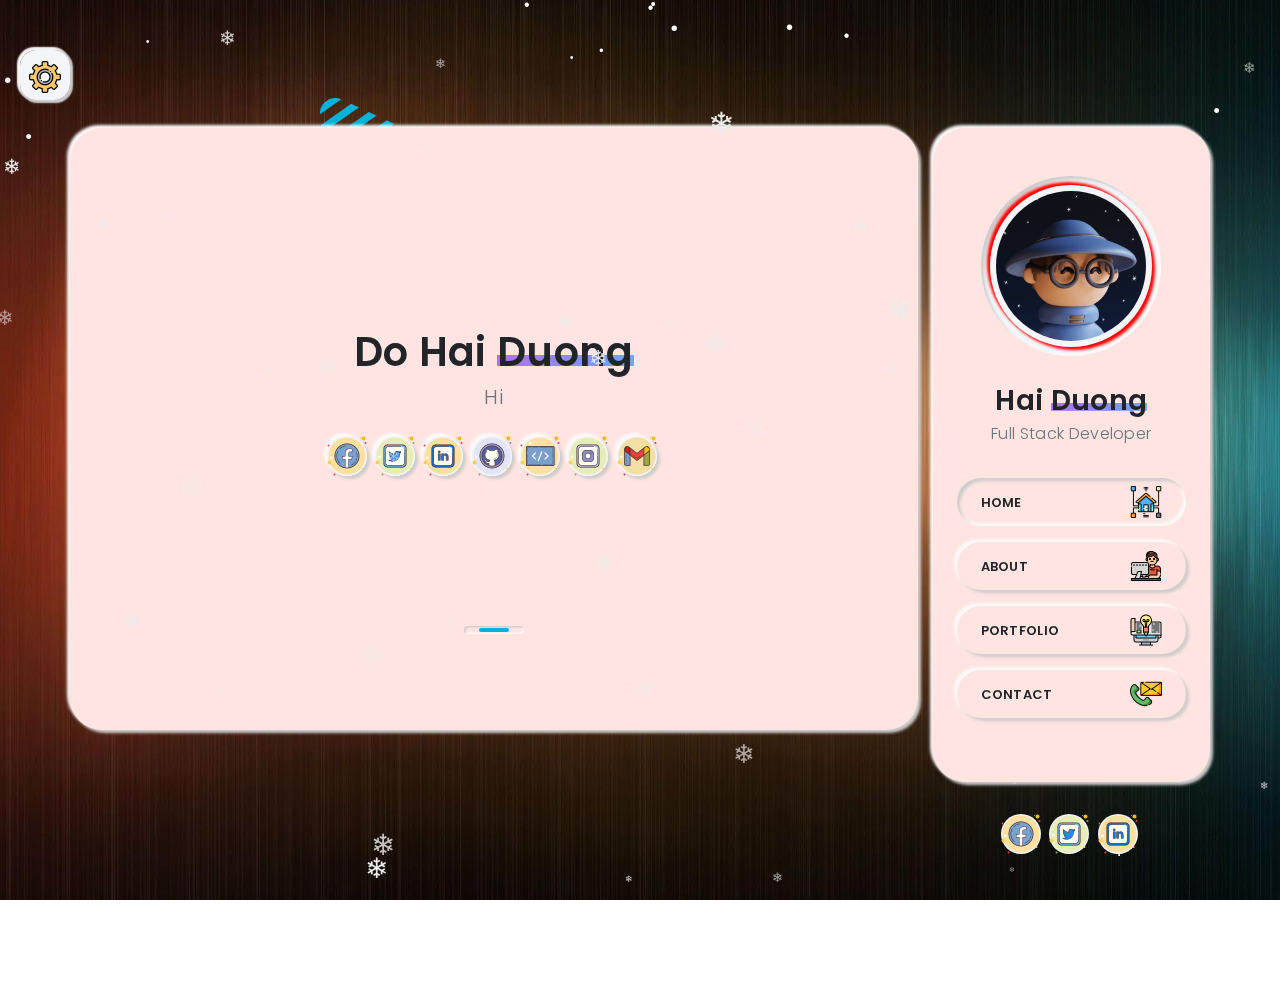
==== index.html @ 68c65960 "Commit code" ====
<!DOCTYPE html>
<html lang="en">
   <head>
      <!-- Metas -->
      <meta charset="utf-8">
      <title>Hai Duong</title>
      <meta name="description" content="">
      <meta name="viewport" content="width=device-width, initial-scale=1.0">
      <!-- Css -->
      <link href="css/sweetalert2.min.css" rel="stylesheet" type="text/css" media="all" />
      <link href="css/bootstrap.css" rel="stylesheet" type="text/css" media="all" />
      <link href="css/main.css" rel="stylesheet" type="text/css" media="all" />
      <link href="css/venobox.css" rel="stylesheet" type="text/css" media="all" />
      <link href="css/animate.css" rel="stylesheet" type="text/css" media="all"/>
      <link href="css/fonts.css" rel="stylesheet" type="text/css" media="all" />
      <link href="css/owl-carousel/owl.carousel.css" rel="stylesheet"  media="all"/>
      <link href="css/owl-carousel/owl.theme.css" rel="stylesheet"  media="all" />
      <link href="css/owl-carousel/owl.transitions.css" rel="stylesheet"  media="all" />
      <link href="//fonts.googleapis.com/css?family=Poppins:300,400,500,600,700" rel="stylesheet">
      <link rel="stylesheet" href="https://cdnjs.cloudflare.com/ajax/libs/font-awesome/5.15.1/css/all.min.css" />
      <link rel="icon" href="assets/image/items/favicon.png" sizes="32x32" />
      <link rel="icon" href="assets/image/items/favicon.png" sizes="192x192" />
      <link rel="apple-touch-icon" href="assets/image/items/favicon.png" />
      <!--Alternate styles for demo purposes only-->
      <link href="css/switcher.css"  rel="stylesheet" type="text/css"/>
      <link href="css/styles/clr-1.css" rel="stylesheet" type="text/css" title="clr-1" media="all"/>
      <link href="css/styles/clr-2.css" rel="alternate stylesheet" type="text/css" title="clr-2" media="all" />
      <link href="css/styles/clr-3.css" rel="alternate stylesheet" type="text/css" title="clr-3" media="all" />
      <link href="css/styles/clr-4.css" rel="alternate stylesheet" type="text/css" title="clr-4" media="all" />
      <link href="css/styles/clr-5.css" rel="alternate stylesheet" type="text/css" title="clr-5" media="all" />
      <link href="css/styles/clr-6.css" rel="alternate stylesheet" type="text/css" title="clr-6" media="all" />
      <link href="css/styles/clr-7.css" rel="alternate stylesheet" type="text/css" title="clr-7" media="all" />
      <link href="css/styles/clr-8.css" rel="alternate stylesheet" type="text/css" title="clr-8" media="all" />
      <link href="css/styles/clr-9.css" rel="alternate stylesheet" type="text/css" title="clr-9" media="all" />
      <link href="css/styles/clr-10.css" rel="alternate stylesheet" type="text/css" title="clr-10" media="all" />
      <link href="css/styles/clr-11.css" rel="alternate stylesheet" type="text/css" title="clr-11" media="all" />
      <link href="css/styles/clr-12.css" rel="alternate stylesheet" type="text/css" title="clr-12" media="all" />
      <link href="css/styles/clr-13.css" rel="alternate stylesheet" type="text/css" title="clr-13" media="all" />
      <link href="css/styles/clr-14.css" rel="alternate stylesheet" type="text/css" title="clr-14" media="all" />
      <link href="css/styles/clr-15.css" rel="alternate stylesheet" type="text/css" title="clr-15" media="all" />
      <link href="css/styles/clr-16.css" rel="alternate stylesheet" type="text/css" title="clr-16" media="all" />
      <link href="css/styles/clr-17.css" rel="alternate stylesheet" type="text/css" title="clr-17" media="all" />
      <link href="css/styles/clr-18.css" rel="alternate stylesheet" type="text/css" title="clr-18" media="all" />
      <link href="css/styles/clr-19.css" rel="alternate stylesheet" type="text/css" title="clr-19" media="all" />
      <link href="css/styles/clr-20.css" rel="alternate stylesheet" type="text/css" title="clr-20" media="all" />
      <link href="css/styles/clr-21.css" rel="alternate stylesheet" type="text/css" title="clr-21" media="all" />
      <link href="css/styles/clr-22.css" rel="alternate stylesheet" type="text/css" title="clr-22" media="all" />
      <link href="css/styles/clr-23.css" rel="alternate stylesheet" type="text/css" title="clr-23" media="all" />
      <link href="css/styles/clr-24.css" rel="alternate stylesheet" type="text/css" title="clr-24" media="all" />
      <link href="css/styles/clr-25.css" rel="alternate stylesheet" type="text/css" title="clr-25" media="all" />
      <link href="css/styles/clr-26.css" rel="alternate stylesheet" type="text/css" title="clr-26" media="all" />
      <link href="css/styles/clr-27.css" rel="alternate stylesheet" type="text/css" title="clr-27" media="all" />
      <link href="css/styles/clr-28.css" rel="alternate stylesheet" type="text/css" title="clr-28" media="all" />
      <link href="css/styles/clr-29.css" rel="alternate stylesheet" type="text/css" title="clr-29" media="all" />
      <link href="css/styles/clr-30.css" rel="alternate stylesheet" type="text/css" title="clr-30" media="all" />
      <link href="css/styles/clr-31.css" rel="alternate stylesheet" type="text/css" title="clr-31" media="all" />
      <link href="css/styles/clr-32.css" rel="alternate stylesheet" type="text/css" title="clr-32" media="all" />
      <link href="css/styles/clr-33.css" rel="alternate stylesheet" type="text/css" title="clr-33" media="all" />
   </head>
   <body>
      <div class="loader">
         <div class="loader-inner">
            <div class="bounce">
               <div class="bounce-circle"></div>
            </div>
         </div>
      </div>
      <div id='snowflakeContainer'>
         <p class='snowflake'>❄</p>
      </div>
      <div id="wrapper" class="wrapper home">
         <div class="styler">
            <div class="mb-3">
               <h6 class="font-weight-600 font-size-17">Theme Colors</h6>
               <hr class="divider divider-md divider-center m-0">
            </div>
            <div class="toggle">
               <div class="outer-sn radius-1 d-inline-block">
                  <a class=" inner radius-1 d-block" href="#"><span><img src="assets/image/icon/items/setting.png"/></span></a>
               </div>
            </div>
            <div>
               <h6 class="text-muted font-weight-400 mb-0">Pick a color</h6>
               <ul class="color-list pl-0 mb-0">
                  <li class="outer-sm"><a onclick="setActiveStyleSheet('clr-1'); return false;" class="clr-1 inner-sm" href="#"><span></span></a></li>
                  <li class="outer-sm"><a onclick="setActiveStyleSheet('clr-2'); return false;" class="clr-2 inner-sm" href="#"><span></span></a></li>
                  <li class="outer-sm"><a onclick="setActiveStyleSheet('clr-3'); return false;" class="clr-3 inner-sm" href="#"><span></span></a></li>
                  <li class="outer-sm"><a onclick="setActiveStyleSheet('clr-4'); return false;" class="clr-4 inner-sm" href="#"><span></span></a></li>
                  <li class="outer-sm"><a onclick="setActiveStyleSheet('clr-5'); return false;" class="clr-5 inner-sm" href="#"><span></span></a></li>
                  <li class="outer-sm"><a onclick="setActiveStyleSheet('clr-6'); return false;" class="clr-6 inner-sm" href="#"><span></span></a></li>
                  <li class="outer-sm"><a onclick="setActiveStyleSheet('clr-7'); return false;" class="clr-7 inner-sm" href="#"><span></span></a></li>
                  <li class="outer-sm"><a onclick="setActiveStyleSheet('clr-8'); return false;" class="clr-8 inner-sm" href="#"><span></span></a></li>
                  <li class="outer-sm"><a onclick="setActiveStyleSheet('clr-9'); return false;" class="clr-9 inner-sm" href="#"><span></span></a></li>
                  <li class="outer-sm"><a onclick="setActiveStyleSheet('clr-10'); return false;" class="clr-10 inner-sm" href="#"><span></span></a></li>
                  <li class="outer-sm"><a onclick="setActiveStyleSheet('clr-11'); return false;" class="clr-11 inner-sm" href="#"><span></span></a></li>
                  <li class="outer-sm"><a onclick="setActiveStyleSheet('clr-12'); return false;" class="clr-12 inner-sm" href="#"><span></span></a></li>
                  <li class="outer-sm"><a onclick="setActiveStyleSheet('clr-13'); return false;" class="clr-13 inner-sm" href="#"><span></span></a></li>
                  <li class="outer-sm"><a onclick="setActiveStyleSheet('clr-14'); return false;" class="clr-14 inner-sm" href="#"><span></span></a></li>
                  <li class="outer-sm"><a onclick="setActiveStyleSheet('clr-15'); return false;" class="clr-15 inner-sm" href="#"><span></span></a></li>
                  <li class="outer-sm"><a onclick="setActiveStyleSheet('clr-16'); return false;" class="clr-16 inner-sm" href="#"><span></span></a></li>
                  <li class="outer-sm"><a onclick="setActiveStyleSheet('clr-17'); return false;" class="clr-17 inner-sm" href="#"><span></span></a></li>
                  <li class="outer-sm"><a onclick="setActiveStyleSheet('clr-18'); return false;" class="clr-18 inner-sm" href="#"><span></span></a></li>
                  <li class="outer-sm"><a onclick="setActiveStyleSheet('clr-19'); return false;" class="clr-19 inner-sm" href="#"><span></span></a></li>
                  <li class="outer-sm"><a onclick="setActiveStyleSheet('clr-20'); return false;" class="clr-20 inner-sm" href="#"><span></span></a></li>
                  <li class="outer-sm"><a onclick="setActiveStyleSheet('clr-21'); return false;" class="clr-21 inner-sm" href="#"><span></span></a></li>
                  <li class="outer-sm"><a onclick="setActiveStyleSheet('clr-22'); return false;" class="clr-22 inner-sm" href="#"><span></span></a></li>
                  <li class="outer-sm"><a onclick="setActiveStyleSheet('clr-23'); return false;" class="clr-23 inner-sm" href="#"><span></span></a></li>
                  <li class="outer-sm"><a onclick="setActiveStyleSheet('clr-24'); return false;" class="clr-24 inner-sm" href="#"><span></span></a></li>
                  <li class="outer-sm"><a onclick="setActiveStyleSheet('clr-25'); return false;" class="clr-25 inner-sm" href="#"><span></span></a></li>
                  <li class="outer-sm"><a onclick="setActiveStyleSheet('clr-26'); return false;" class="clr-26 inner-sm" href="#"><span></span></a></li>
                  <li class="outer-sm"><a onclick="setActiveStyleSheet('clr-27'); return false;" class="clr-27 inner-sm" href="#"><span></span></a></li>
                  <li class="outer-sm"><a onclick="setActiveStyleSheet('clr-28'); return false;" class="clr-28 inner-sm" href="#"><span></span></a></li>
                  <li class="outer-sm"><a onclick="setActiveStyleSheet('clr-29'); return false;" class="clr-29 inner-sm" href="#"><span></span></a></li>
                  <li class="outer-sm"><a onclick="setActiveStyleSheet('clr-30'); return false;" class="clr-30 inner-sm" href="#"><span></span></a></li>
                  <li class="outer-sm"><a onclick="setActiveStyleSheet('clr-31'); return false;" class="clr-31 inner-sm" href="#"><span></span></a></li>
                  <li class="outer-sm"><a onclick="setActiveStyleSheet('clr-32'); return false;" class="clr-32 inner-sm" href="#"><span></span></a></li>
                  <li class="outer-sm"><a onclick="setActiveStyleSheet('clr-33'); return false;" class="clr-33 inner-sm" href="#"><span></span></a></li>
               </ul>
            </div>
            <div class="mt-3">
            <div class="reset outer radius-2 d-inline-block">
               <a class="inner radius-2 d-block px-4 py-1 font-size-13 text-dark font-weight-500" href="#" onclick="setActiveStyleSheet('clr-1'); return false;">
               Reset
               </a>
            </div>
            <div class="ml-1 close-styler outer radius-2 d-inline-block">
               <a class="inner radius-2 d-block px-4 py-1 font-size-13 text-dark font-weight-500" href="#">
               Close
               </a>
            </div>
            </div>         
         </div>
         <div class="parallax position-absolute d-none d-lg-block" data-relative-input="true">
            <svg class="max-width-8 layer p1 " version="1.1" xmlns="http://www.w3.org/2000/svg" xmlns:xlink="http://www.w3.org/1999/xlink" x="0px" y="0px"
               viewBox="0 0 35.9 38.6" enable-background="new 0 0 35.9 38.6;" xml:space="preserve" data-depth="0.3">
               <g>
                  <g>
                     <g>
                        <g>
                           <defs>
                              <path id="SVGID_1_" d="M0,4.6l2.7,30.1c0.3,3.3,4,5,6.7,3.1l24.7-17.3c2.7-1.9,2.3-6-0.6-7.4L6.1,0.4C3.1-1-0.3,1.4,0,4.6z"/>
                           </defs>
                           <clipPath id="SVGID_2_">
                              <use xlink:href="#SVGID_1_"/>
                           </clipPath>
                           <line class="st0" x1="-26.8" y1="10.7" x2="20.7" y2="-22.8"/>
                        </g>
                     </g>
                  </g>
               </g>
               <g>
                  <g>
                     <g>
                        <g>
                           <defs>
                              <path id="SVGID_3_" d="M0,4.6l2.7,30.1c0.3,3.3,4,5,6.7,3.1l24.7-17.3c2.7-1.9,2.3-6-0.6-7.4L6.1,0.4C3.1-1-0.3,1.4,0,4.6z"/>
                           </defs>
                           <clipPath id="SVGID_4_">
                              <use xlink:href="#SVGID_3_"/>
                           </clipPath>
                           <line class="st1" x1="-24.2" y1="14.5" x2="23.5" y2="-19"/>
                        </g>
                     </g>
                  </g>
               </g>
               <g>
                  <g>
                     <g>
                        <defs>
                           <path id="SVGID_5_" d="M0,4.6l2.7,30.1c0.3,3.3,4,5,6.7,3.1l24.7-17.3c2.7-1.9,2.3-6-0.6-7.4L6.1,0.4C3.1-1-0.3,1.4,0,4.6z"/>
                        </defs>
                        <clipPath id="SVGID_6_">
                           <use xlink:href="#SVGID_5_"/>
                        </clipPath>
                        <line class="st2" x1="-21.5" y1="18.4" x2="26.2" y2="-15.1"/>
                     </g>
                  </g>
               </g>
               <g>
                  <g>
                     <g>
                        <defs>
                           <path id="SVGID_7_" d="M0,4.6l2.7,30.1c0.3,3.3,4,5,6.7,3.1l24.7-17.3c2.7-1.9,2.3-6-0.6-7.4L6.1,0.4C3.1-1-0.3,1.4,0,4.6z"/>
                        </defs>
                        <clipPath id="SVGID_8_">
                           <use xlink:href="#SVGID_7_" />
                        </clipPath>
                        <line class="st3" x1="-18.7" y1="22.2" x2="28.9" y2="-11.3"/>
                     </g>
                  </g>
               </g>
               <g>
                  <g>
                     <g>
                        <g>
                           <defs>
                              <path id="SVGID_9_" d="M0,4.6l2.7,30.1c0.3,3.3,4,5,6.7,3.1l24.7-17.3c2.7-1.9,2.3-6-0.6-7.4L6.1,0.4C3.1-1-0.3,1.4,0,4.6z"/>
                           </defs>
                           <clipPath id="SVGID_10_">
                              <use xlink:href="#SVGID_9_"/>
                           </clipPath>
                           <line class="st4" x1="-16.1" y1="26.1" x2="31.6" y2="-7.4"/>
                        </g>
                     </g>
                  </g>
               </g>
               <g>
                  <g>
                     <g>
                        <g>
                           <defs>
                              <path id="SVGID_11_" d="M0,4.6l2.7,30.1c0.3,3.3,4,5,6.7,3.1l24.7-17.3c2.7-1.9,2.3-6-0.6-7.4L6.1,0.4C3.1-1-0.3,1.4,0,4.6z"/>
                           </defs>
                           <clipPath id="SVGID_12_">
                              <use xlink:href="#SVGID_11_"/>
                           </clipPath>
                           <line class="st5" x1="-13.3" y1="29.9" x2="34.4" y2="-3.5"/>
                        </g>
                     </g>
                  </g>
               </g>
               <g>
                  <g>
                     <g>
                        <g>
                           <defs>
                              <path id="SVGID_13_" d="M0,4.6l2.7,30.1c0.3,3.3,4,5,6.7,3.1l24.7-17.3c2.7-1.9,2.3-6-0.6-7.4L6.1,0.4C3.1-1-0.3,1.4,0,4.6z"/>
                           </defs>
                           <clipPath id="SVGID_14_">
                              <use xlink:href="#SVGID_13_"/>
                           </clipPath>
                           <line class="st6" x1="-10.6" y1="33.8" x2="37" y2="0.3"/>
                        </g>
                     </g>
                  </g>
               </g>
               <g>
                  <g>
                     <defs>
                        <path id="SVGID_15_" d="M0,4.6l2.7,30.1c0.3,3.3,4,5,6.7,3.1l24.7-17.3c2.7-1.9,2.3-6-0.6-7.4L6.1,0.4C3.1-1-0.3,1.4,0,4.6z"/>
                     </defs>
                     <clipPath id="SVGID_16_">
                        <use xlink:href="#SVGID_15_"/>
                     </clipPath>
                     <line class="st7" x1="-7.9" y1="37.7" x2="39.7" y2="4.2"/>
                  </g>
               </g>
               <g>
                  <g>
                     <g>
                        <g>
                           <defs>
                              <path id="SVGID_17_" d="M0,4.6l2.7,30.1c0.3,3.3,4,5,6.7,3.1l24.7-17.3c2.7-1.9,2.3-6-0.6-7.4L6.1,0.4C3.1-1-0.3,1.4,0,4.6z"/>
                           </defs>
                           <clipPath id="SVGID_18_">
                              <use xlink:href="#SVGID_17_"/>
                           </clipPath>
                           <line class="st8" x1="-5.2" y1="41.5" x2="42.5" y2="8"/>
                        </g>
                     </g>
                  </g>
               </g>
               <g>
                  <g>
                     <g>
                        <g>
                           <defs>
                              <path id="SVGID_19_" d="M0,4.6l2.7,30.1c0.3,3.3,4,5,6.7,3.1l24.7-17.3c2.7-1.9,2.3-6-0.6-7.4L6.1,0.4C3.1-1-0.3,1.4,0,4.6z"/>
                           </defs>
                           <clipPath id="SVGID_20_">
                              <use xlink:href="#SVGID_19_"/>
                           </clipPath>
                           <line class="st9" x1="-2.4" y1="45.4" x2="45.1" y2="11.9"/>
                        </g>
                     </g>
                  </g>
               </g>
               <g>
                  <g>
                     <g>
                        <g>
                           <defs>
                              <path id="SVGID_21_" d="M0,4.6l2.7,30.1c0.3,3.3,4,5,6.7,3.1l24.7-17.3c2.7-1.9,2.3-6-0.6-7.4L6.1,0.4C3.1-1-0.3,1.4,0,4.6z"/>
                           </defs>
                           <clipPath id="SVGID_22_">
                              <use xlink:href="#SVGID_21_"/>
                           </clipPath>
                           <line class="st10" x1="0.2" y1="49.2" x2="47.9" y2="15.8"/>
                        </g>
                     </g>
                  </g>
               </g>
            </svg>
            <img class="max-width-9 layer p2 " src="assets/svg/square-rl.svg" alt="" data-depth="0.7">
            <img class="max-width-9 shadow-inner radius-5 layer p3" src="assets/svg/circle.svg" alt="" data-depth="0.5">
            <img class="max-width-10 shadow-inner radius-5 layer p4 " src="assets/svg/dashed-circle.svg" alt="" data-depth="0.3">
            <img class="max-width-8 layer p5 " src="assets/svg/square-poly.svg" alt="" data-depth="0.7">
            <img class="max-width-8 layer shadow radius-2 p6" src="assets/svg/square.svg" alt="" data-depth="0.5">
         </div>
         <div class="blurred-content"></div>
         <div class="container spacer-xlg">
            <div class="row">
               <div class="col-lg-9 my-order-switch-1 ">
                  <section id="home" class="shadow bg-light radius-2 padding-dy text-center " >
                     <div class="row v-height-50 v-centred">
                        <div class="col-md-12">
                           <h1 class="font-weight-600 mb-0">Do Hai <mark>Duong</mark></h1>
                           <div class="text-rotation">
                              <div class="item">
                                 <h6 class="h5 text-muted mt-1 mb-0 "> 
                                    <span class=" text-rotating">Hi, I'm a random coder, finding something fun to do every day</span>
                                 </h6>
                              </div>
                           </div>
                           <ul class="list-inline  mb-0 mt-4">
                              <li class="list-inline-item outer radius-2 mr-1 mb-2 mb-lg-0">
                                 <a class="inner btn btn-round btn-icon" href="https://www.facebook.com/profile.php?id=100027635901109">
                                    <span class="btn-icon-inner" title="Facebook"><img src="assets/image/icon/logo/facebook-new.png"/></span>
                                 </a>
                              </li>
                              <li class="list-inline-item outer radius-2 mr-1 mb-2 mb-lg-0">
                                 <a class="inner btn btn-round btn-icon" href="https://twitter.com/HiDng12837810">
                                    <span class="btn-icon-inner" title="Twitter"><img src="assets/image/icon/logo/twitter.png"/></span> 
                                 </a>
                              </li>
                              <li class="list-inline-item outer radius-2 mr-1 mb-2 mb-lg-0">
                                 <a class="inner btn btn-round btn-icon" href="https://www.linkedin.com/in/hai-duong-57447b21b/" >
                                    <span class="btn-icon-inner" title="Linkedin"><img src="assets/image/icon/logo/linkedin.png"/></span>
                                 </a>
                              </li>
                              <li class="list-inline-item outer radius-2 mr-1 mb-2 mb-lg-0">
                                 <a class="inner btn btn-round btn-icon" href="https://github.com/HDuong1803" >
                                    <span class="btn-icon-inner" title="Github"><img src="assets/image/icon/logo/github.png"/></span>
                                 </a>
                              </li>
                              <li class="list-inline-item outer radius-2 mr-1 mb-2 mb-lg-0">
                                 <a class="inner btn btn-round btn-icon" href="https://dev.to/hduong1803">
                                    <span class="btn-icon-inner" title="Dev Community"><img src="assets/image/icon/logo/dev.png"/></span>
                                 </a>
                              </li>
                              <li class="list-inline-item outer radius-2 mr-1 mb-2 mb-lg-0">
                                 <a class="inner btn btn-round btn-icon" href="https://www.instagram.com/_hduonggg_183_/">
                                    <span class="btn-icon-inner" title="Instagram"><img src="assets/image/icon/logo/instagram.png"/></span>
                                 </a>
                              </li>
                              <li class="list-inline-item outer radius-2 mr-1 mb-2 mb-lg-0">
                                 <a class="inner btn btn-round btn-icon" href="mailto:dohaiduong1803@gmail.com">
                                    <span class="btn-icon-inner" title="Mail"><img src="assets/image/icon/logo/mail.png"/></span>
                                 </a>
                              </li>
                           </ul>
                        </div>
                     </div>
                     <div class="row ">
                        <div class="col-md-12 mb-6">
                           <hr class="divider divider-lg divider-center ">
                        </div>
                     </div>
                  </section>
                  <section id="about" class="shadow bg-light radius-2 padding-dy">
                     <div class="row mb-5">
                        <div class="col">
                           <h6 class="font-weight-700  mb-0 text-uppercase mb-2">About me</h6>
                           <hr class="divider divider-left divider-lg float-left">
                        </div>
                     </div>
                     <div class="row mb-2">
                        <div class="col-lg-12">
                           <h1 class="font-weight-600 mb-0">Hai <mark>Duong</mark></h1>
                           <h6 class="h5 text-muted">Full Stack Developer</h6>
                        </div>
                     </div>
                     <div class="row mb-2">
                        <div class="col-md-6">
                           <p>I love looking through source code so I can find errors and fix them. In fact, I’ve always loved fixing things methodically.
                              
                           </p>
                        </div>
                        <div class="col-md-6">
                           <p>Self-improve website design and development skills, create quality products.
                           </p>
                        </div>
                     </div>
                     <div class="row">
                        <div class="col-lg-6 mb-3 mb-lg-0">
                           <div class="text-center  p-2 radius-1 shadow-inner ">
                              <div class="shadow radius-1">
                                 <ul class="text-center info-list font-size-14 p-2 list-inline  mb-0">
                                    <li><span class="inf">Name </span>  <span class="value">Hai Duong</span></li>
                                    <li><span class="inf">Birth</span>  <span class="value"> March 18, 2003 </span></li>
                                    <li><span class="inf">City</span>  <span class="value"> Ha Noi, Viet Nam</span></li>
                                 </ul>
                              </div>
                           </div>
                        </div>
                        <div class="col-lg-6">
                           <div class="text-center  p-2 radius-1 shadow-inner ">
                              <div class="shadow radius-1">
                                 <ul class=" text-center info-list p-2 font-size-14 list-inline mb-0">
                                    <li><span class="inf">Email</span>  <span class="value">dohaiduong1803@gmail.com</span></li>
                                    <li><span class="inf">Phone</span>  <span class="value"> +84 865 664 703  </span></li>
                                    <li><span class="inf">Telegram</span>  <span class="value">@hduong183</span></li>
                                 </ul>
                              </div>
                           </div>
                        </div>
                     </div>
                     <div class="row mb-5 mt-6">
                        <div class="col">
                           <h6 class="font-weight-700  mb-0 text-uppercase mb-2">Professional skills</h6>
                           <hr class="divider divider-left divider-lg float-left">
                        </div>
                     </div>
                     <div class="row vc skill des mb-5">
                        <div class="col-md-11">
                           <ul class="skills-list list-inline mb-0">
                              <li>
                                 <h6 class="font-weight-600 font-size-14 text-uppercase">Data Structures and Algorithms</h6>
                                 <div class="progress mb-3">
                                    <div class="percentage">
                                       42%
                                    </div>
                                 </div>
                              </li>
                              <li>
                                 <h6 class="font-weight-600 font-size-14 text-uppercase">Linux</h6>
                                 <div class="progress">
                                    <div class="percentage">
                                       65%
                                    </div>
                                 </div>
                              </li>
                              <li>
                                 <h6 class="font-weight-600 font-size-14 text-uppercase">Github</h6>
                                 <div class="progress mb-3">
                                    <div class="percentage">
                                       50%
                                    </div>
                                 </div>
                              </li>
                           </ul>
                        </div>
                        <div class="col-lg-1">
                           <div class="title des font-size-14">
                              <span>Coding</span>
                           </div>
                        </div>
                     </div>
                     <div class="row vc skill dev mb-5">
                        <div class="col-md-11">
                           <ul class="skills-list list-inline mb-0">
                              <li>
                                 <h6 class="font-weight-600 font-size-14 text-uppercase">Rust</h6>
                                 <div class="progress mb-3">
                                    <div class="percentage">
                                       30%
                                    </div>
                                 </div>
                              </li>
                              <li>
                                 <h6 class="font-weight-600 font-size-14 text-uppercase">Solidity</h6>
                                 <div class="progress mb-3">
                                    <div class="percentage">
                                       25%
                                    </div>
                                 </div>
                              </li>
                              <li>
                                 <h6 class="font-weight-600 font-size-14 text-uppercase">HTML-CSS-JS</h6>
                                 <div class="progress">
                                    <div class="percentage">
                                       45%
                                    </div>
                                 </div>
                              </li>
                           </ul>
                        </div>
                        <div class="col-lg-1">
                           <div class="title dev font-size-14">
                              <span>Language</span>
                           </div>
                        </div>
                     </div>
                     <div class="row vc skill prs">
                        <div class="col-md-11">
                           <ul class="skills-list list-inline mb-0">
                              <li>
                                 <h6 class="font-weight-600 font-size-14 text-uppercase">Responsible</h6>
                                 <div class="progress mb-3">
                                    <div class="percentage">
                                       85%
                                    </div>
                                 </div>
                              </li>
                              <li>
                                 <h6 class="font-weight-600 font-size-14 text-uppercase">Hard-Working</h6>
                                 <div class="progress mb-3">
                                    <div class="percentage">
                                       70%
                                    </div>
                                 </div>
                              </li>
                              <li>
                                 <h6 class="font-weight-600 font-size-14 text-uppercase">Multitasking</h6>
                                 <div class="progress">
                                    <div class="percentage">
                                       60%
                                    </div>
                                 </div>
                              </li>
                           </ul>
                        </div>
                        <div class="col-lg-1">
                           <div class="title prs font-size-14">
                              <span>Skills</span>
                           </div>
                        </div>
                     </div>
                     <div class="row mb-5 mt-6">
                        <div class="col">
                           <h6 class="font-weight-700  mb-0 text-uppercase mb-2">Experience</h6>
                           <hr class="divider divider-left divider-lg float-left">
                        </div>
                     </div>
                     <div class="row ">
                        <div class="col-md-12">
                           <div class="timeline">
                              <div class="outer radius-2 position-absolute">
                                 <div class="ui-icon ui-icon-md inner ">
                                    <div class="ui-icon-inner">
                                       <img src="assets/image/icon/items/experience.png"/>
                                    </div>
                                 </div>
                              </div>
                              <div class=" pt-7">
                                 <div class="timeline-content">
                                    <div class="mb-1">
                                       <h6 class="font-weight-600 font-size-15 mb-1">Freelancer </h6>
                                       <div class="font-size-13 text-dark mb-1"><i class="fa fa-calendar-alt mr-2 text-muted"></i>March 2020 - <span class="current">Current</span></div>
                                    </div>
                                    <p class="mb-0">Biography of work</p>
                                 </div>
                              </div>
                           </div>
                        </div>
                     </div>
                     <div class="row mb-5 mt-6">
                        <div class="col">
                           <h6 class="font-weight-700  mb-0 text-uppercase mb-2">Education</h6>
                           <hr class="divider divider-left divider-lg float-left">
                        </div>
                     </div>
                     <div class="row ">
                        <div class="col-md-12">
                           <div class="timeline">
                              <div class="outer radius-2 position-absolute">
                                 <div class="ui-icon ui-icon-md inner ">
                                    <div class="ui-icon-inner">
                                       <img src="assets/image/icon/items/education.png"/>
                                    </div>
                                 </div>
                              </div>
                              <div class=" pt-7">
                                 <div class="timeline-content">
                                    <div class="mb-1">
                                       <h6 class="font-weight-600 font-size-15 mb-1">Student - Hanoi University of Mining and Geology</h6>
                                       <div class="font-size-13 text-dark mb-1">
                                          <i class="fa fa-calendar-alt mr-2 text-muted"></i>Oct 2021 - <span class="current">Current</span>
                                       </div>
                                    </div>
                                    <p class=" mb-0">Education biography</p>
                                 </div>
                                 <div class="timeline-content">
                                    <div class="mb-1">
                                       <h6 class="font-weight-600 font-size-15 mb-1"> Youtube </h6>
                                       <div class="font-size-13 text-dark mb-1">
                                          <i class="fa fa-calendar-alt mr-2 text-muted"></i>2017 - <span class="current">Current</span>
                                       </div>
                                    </div>
                                    <p class=" mb-0">Education biography</p>
                                 </div>
                                 <div class="timeline-content">
                                    <div class="mb-1">
                                       <h6 class="font-weight-600 font-size-15 mb-1"> Google </h6>
                                       <div class="font-size-13 text-dark mb-1">
                                          <i class="fa fa-calendar-alt mr-2 text-muted"></i>2017 - <span class="current">Current</span>
                                       </div>
                                    </div>
                                    <p class=" mb-0">Education biography</p>
                                 </div>
                              </div>
                           </div>
                        </div>
                     </div>
                     <div class="row mb-5 mt-6">
                        <div class="col">
                           <h6 class="font-weight-700  mb-0 text-uppercase mb-2">Services</h6>
                           <hr class="divider divider-left divider-lg float-left">
                        </div>
                     </div>
                     <div class="row">
                        <div class="col-md-4 mb-3 mb-lg-0">
                           <div class=" service text-center">
                              <div class="outer ui-icon-outer-lg  radius-2 m-auto">
                                 <div class="ui-icon ui-icon-lg  inner ">
                                    <div class="ui-icon-inner ui-icon-inner-lg">
                                       <svg version="1.1" class="max-width-1-7 svg-icon" xmlns="http://www.w3.org/2000/svg" xmlns:xlink="http://www.w3.org/1999/xlink" x="0px" y="0px"
                                          viewBox="0 0 525.6 512" enable-background="new 0 0 525.6 512;" xml:space="preserve">
                                          <g>
                                             <g>
                                                <path  d="M445.7,109.7L431.5,131c37,20.4,61.7,57.3,61.7,99.4s-24.7,79.1-61.7,99.4l14.2,21.3
                                                   c44.3-25.3,73.1-70.5,73.1-120.7S489.9,134.9,445.7,109.7z"/>
                                             </g>
                                          </g>
                                          <g>
                                             <g>
                                                <path  d="M416.4,149.8V64c0-9.8-5.6-18.8-14.5-23.1c-3.5-1.7-7.3-2.5-11.1-2.5c-5.7,0-11.4,1.9-16,5.6l-121,96.8H96.4
                                                   C47,140.8,6.8,181,6.8,230.4S47,320,96.4,320H111l59.2,138.1c2.8,6.5,8.1,11.5,14.7,14c2.9,1,5.8,1.6,8.8,1.6
                                                   c3.9,0,7.9-0.9,11.5-2.7l51.2-25.6c12.1-6.1,17.4-20.5,12.1-33L228.8,320h25l121,96.8c4.6,3.7,10.3,5.6,16,5.6
                                                   c3.8,0,7.6-0.8,11.1-2.5c8.9-4.3,14.5-13.2,14.5-23.1V311c30.5-14.6,51.2-45.6,51.2-80.6S446.9,164.4,416.4,149.8z M109.2,294.4
                                                   H96.4c-35.3,0-64-28.7-64-64s28.7-64,64-64h12.8C109.2,166.4,109.2,294.4,109.2,294.4z M244.9,422.4L193.7,448l-54.9-128H201
                                                   L244.9,422.4z M390.8,396.8l-128-102.4h-128v-128h128L390.8,64V396.8z M416.4,281.3V179.5c15.5,11.7,25.6,30,25.6,50.9
                                                   S431.9,269.6,416.4,281.3z"/>
                                             </g>
                                          </g>
                                       </svg>
                                    </div>
                                 </div>
                              </div>
                              <h6 class="font-weight-600 font-size-15 mb-1 mt-3">Great Support</h6>
                              <p class="mb-0">Sed ut perspiciatis unde omnis iste natus error sit voluptatem accusantium.</p>
                           </div>
                        </div>
                        <div class="col-md-4 mb-3 mb-lg-0">
                           <div class="service text-center">
                              <div class="outer ui-icon-outer-lg  radius-2 m-auto">
                                 <div class="ui-icon ui-icon-lg  inner ">
                                    <div class="ui-icon-inner ui-icon-inner-lg">
                                       <svg version="1.1" class="max-width-1-7 svg-icon" xmlns="http://www.w3.org/2000/svg" xmlns:xlink="http://www.w3.org/1999/xlink" x="0px" y="0px"
                                          viewBox="0 0 517 517" enable-background="new 0 0 517 517;" xml:space="preserve">
                                          <g>
                                             <g>
                                                <path  d="M488.9,207.3h-32.3c-4.8-18.5-12.1-36.2-21.8-52.7l22.8-22.8c10-10,10-26.2,0-36.2l-36.2-36.2
                                                   c-4.8-4.8-11.3-7.5-18.1-7.5c-6.8,0-13.3,2.7-18.1,7.5l-22.8,22.8c-16.4-9.7-34.2-17-52.7-21.8V28.1c0-14.1-11.5-25.6-25.6-25.6
                                                   h-51.2c-14.1,0-25.6,11.5-25.6,25.6v32.3c-18.5,4.8-36.2,12.1-52.7,21.8l-22.8-22.8c-4.8-4.8-11.3-7.5-18.1-7.5
                                                   s-13.3,2.7-18.1,7.5L59.4,95.6c-10,10-10,26.2,0,36.2l22.8,22.8c-9.7,16.4-17,34.2-21.8,52.7H28.1c-14.1,0-25.6,11.5-25.6,25.6
                                                   v51.2c0,14.1,11.5,25.6,25.6,25.6h32.3c4.8,18.5,12.1,36.2,21.8,52.7l-22.8,22.8c-10,10-10,26.2,0,36.2l36.2,36.2
                                                   c5,5,11.6,7.5,18.1,7.5s13.1-2.5,18.1-7.5l22.8-22.8c16.4,9.7,34.2,17,52.7,21.8v32.3c0,14.1,11.5,25.6,25.6,25.6h51.2
                                                   c14.1,0,25.6-11.5,25.6-25.6v-32.3c18.5-4.8,36.2-12.1,52.7-21.8l22.8,22.8c5,5,11.6,7.5,18.1,7.5s13.1-2.5,18.1-7.5l36.2-36.2
                                                   c10-10,10-26.2,0-36.2l-22.8-22.8c9.7-16.4,17-34.2,21.8-52.7h32.3c14.1,0,25.6-11.5,25.6-25.6v-51.2
                                                   C514.5,218.8,503,207.3,488.9,207.3z M488.9,284.1h-53.2c-4.4,30.3-16.2,58.1-33.8,81.6l37.6,37.6l-36.2,36.2l-37.6-37.6
                                                   c-23.4,17.5-51.2,29.4-81.6,33.8v53.2h-51.2v-53.2c-30.3-4.4-58.1-16.2-81.6-33.8l-37.6,37.6l-36.2-36.2l37.6-37.6
                                                   c-17.5-23.4-29.4-51.2-33.8-81.6H28.1v-51.2h53.2c4.4-30.3,16.2-58.1,33.8-81.6l-37.6-37.6l36.2-36.2l37.6,37.6
                                                   c23.4-17.5,51.2-29.4,81.6-33.8V28.1h51.2v53.2c30.3,4.4,58.1,16.2,81.6,33.8l37.6-37.6l36.2,36.2l-37.6,37.6
                                                   c17.5,23.4,29.4,51.2,33.8,81.6h53.2L488.9,284.1L488.9,284.1z"/>
                                             </g>
                                          </g>
                                          <g>
                                             <g>
                                                <path  d="M258.5,130.5c-70.7,0-128,57.3-128,128s57.3,128,128,128s128-57.3,128-128S329.2,130.5,258.5,130.5z
                                                   M258.5,360.9c-56.5,0-102.4-45.9-102.4-102.4S202,156.1,258.5,156.1S360.9,202,360.9,258.5S315,360.9,258.5,360.9z"/>
                                             </g>
                                          </g>
                                       </svg>
                                    </div>
                                 </div>
                              </div>
                              <h6 class="font-weight-600 font-size-15 mb-1 mt-3">Development</h6>
                              <p class="mb-0">Sed ut perspiciatis unde omnis iste natus error sit voluptatem accusantium.</p>
                           </div>
                        </div>
                        <div class="col-md-4 mb-3 mb-lg-0">
                           <div class="service text-center">
                              <div class="outer ui-icon-outer-lg  radius-2 m-auto">
                                 <div class="ui-icon ui-icon-lg  inner ">
                                    <div class="ui-icon-inner ui-icon-inner-lg">
                                       <svg version="1.1" class="max-width-1-7 svg-icon" xmlns="http://www.w3.org/2000/svg" xmlns:xlink="http://www.w3.org/1999/xlink" x="0px" y="0px"
                                          viewBox="0 0 517 517" enable-background="new 0 0 517 517;" xml:space="preserve">
                                          <g>
                                             <g>
                                                <path  d="M258.5,2.5c-141.4,0-256,114.6-256,256s114.6,256,256,256s256-114.6,256-256S399.9,2.5,258.5,2.5z
                                                   M174.7,44.1c-24.9,27.1-44.7,66.1-56.8,112H52.2C77.7,105.2,121.4,65,174.7,44.1z M28.1,258.5c0-27,5.1-52.7,13.7-76.8h70.5
                                                   c-4.6,24.3-7.4,50-7.4,76.8s2.7,52.5,7.3,76.8H41.8C33.2,311.2,28.1,285.5,28.1,258.5z M52.2,360.9H118
                                                   c12.1,45.9,31.8,84.9,56.8,112C121.4,452,77.7,411.8,52.2,360.9z M245.7,487.7c-43.8-8.3-81.9-58.2-101.4-126.8h101.4L245.7,487.7
                                                   L245.7,487.7z M245.7,335.3H138.2c-4.9-24.2-7.7-50-7.7-76.8s2.8-52.6,7.7-76.8h107.5V335.3z M245.7,156.1H144.3
                                                   c19.5-68.5,57.5-118.5,101.4-126.8L245.7,156.1L245.7,156.1z M464.8,156.1H399c-12.1-45.9-31.8-84.9-56.8-112
                                                   C395.6,65,439.3,105.2,464.8,156.1z M271.3,29.3c43.8,8.3,81.9,58.2,101.4,126.8H271.3V29.3z M271.3,181.7h107.5
                                                   c4.9,24.2,7.7,50,7.7,76.8s-2.8,52.6-7.7,76.8H271.3V181.7z M271.3,487.7V360.9h101.4C353.2,429.4,315.1,479.4,271.3,487.7z
                                                   M342.3,472.9c24.9-27.1,44.7-66.1,56.8-112h65.7C439.3,411.8,395.6,452,342.3,472.9z M404.7,335.3c4.6-24.3,7.4-50,7.4-76.8
                                                   s-2.7-52.5-7.3-76.8h70.5c8.6,24.1,13.7,49.8,13.7,76.8s-5.1,52.7-13.7,76.8H404.7z"/>
                                             </g>
                                          </g>
                                       </svg>
                                    </div>
                                 </div>
                              </div>
                              <h6 class="font-weight-600 font-size-15 mb-1 mt-3">Web Design</h6>
                              <p class="mb-0">Sed ut perspiciatis unde omnis iste natus error sit voluptatem accusantium.</p>
                         </div>
                        </div>
                     </div>
                     <div class="row">
                        <div class="col-md-12 mt-6 mb-6">
                           <hr class="divider divider-md divider-center ">
                        </div>
                     </div>
                  </section>
                  <section id="portfolio" class="shadow bg-light radius-2 padding-dy work">
                     <div class="row mb-5">
                        <div class="col">
                           <h6 class="font-weight-700  mb-0 text-uppercase mb-2">My works</h6>
                           <hr class="divider divider-left divider-lg float-left">
                        </div>
                     </div>
                     <div class="row text-center">
                        <div class="col">
                           <ul class="filter mb-0 pl-0">
                              <li class=" radius-2 mb-3 mb-md-0"><a data-filter="all" href="#" class="active inner radius-2">All</a></li>
                              <li class=" radius-2 mb-3 mb-md-0"> <a data-filter="web" href="#" class="inner radius-2">Web</a></li>
                              <li class=" radius-2 mb-3 mb-md-0"><a data-filter="tools" href="#" class="inner radius-2">Tools</a></li>
                              <li class=" radius-2 mb-3 mb-md-0"><a data-filter="game" href="#" class="inner radius-2">Games</a></li>
                           </ul>
                        </div>
                     </div>
                     <div class="row">
                        <div class="col-md-12 mt-5 mb-5">
                           <hr class="divider divider-md divider-center ">
                        </div>
                     </div>
                     <div class="row ">
                        <div class="col-lg-4 mb-5">
                           <div class="item web">
                              <a class="radius-1 shadow-inner  hover-effect d-block" data-overlay="rgba(52,58,64,.6)" href="project-1.html">
                                 <span class="hover-effect-container">
                                    <span class="hover-effect-icon ">
                                       <span class=" fas fa-eye top-icon "></span>
                                    </span>
                                 </span>
                                 <div class="  p-2  ">
                                    <div class="shadow radius-1">
                                       <img class=" radius-1" alt="" src="assets/image/portfolio/1.jpg">
                                    </div>
                                 </div>
                              </a>
                           </div>
                        </div>
                        <div class="col-lg-4   mb-5">
                           <div class="item game">
                              <a class="radius-1 shadow-inner hover-effect d-block" data-overlay="rgba(52,58,64,.6)" href="https://hduong1803.github.io/Trend-Heart/">
                                 <span class="hover-effect-container">
                                    <span class="hover-effect-icon ">
                                       <span class=" fas fa-eye top-icon "></span>
                                    </span>
                                 </span>
                                 <div class="  p-2  ">
                                    <div class="shadow radius-1">
                                       <img class=" radius-1" alt="" src="assets/image/portfolio/2.jpg">
                                    </div>
                                 </div>
                              </a>
                           </div>
                        </div>
                        <div class="col-lg-4   mb-5">
                           <div class="item game">
                              <a class="radius-1 shadow-inner hover-effect d-block " data-overlay="rgba(52,58,64,.6)" href="https://hduong1803.github.io/Mario_Game/">
                                 <span class="hover-effect-container">
                                    <span class="hover-effect-icon">
                                       <span class=" fas fa-eye top-icon "></span>
                                    </span>
                                 </span>
                                 <div class="  p-2  ">
                                    <div class="shadow radius-1">
                                       <img class=" radius-1" alt="" src="assets/image/portfolio/3.jpg">
                                    </div>
                                 </div>
                              </a>
                           </div>
                        </div>
                        <div class="col-lg-4 mb-5">
                           <div class="item web">
                              <a class="radius-1 shadow-inner hover-effect d-block " data-overlay="rgba(52,58,64,.6)" href="https://github.com/HDuong1803/block-sort-java-swing">
                                 <span class="hover-effect-container">
                                    <span class="hover-effect-icon ">
                                       <span class=" fas fa-eye top-icon "></span>
                                    </span>
                                 </span>
                                 <div class="  p-2  ">
                                    <div class="shadow radius-1">
                                       <img class=" radius-1" alt="" src="assets/image/portfolio/4.jpg">
                                    </div>
                                 </div>
                              </a>
                           </div>
                        </div>
                        <div class="col-lg-4   mb-5">
                           <div class="item game">
                              <a class="radius-1 shadow-inner hover-effect d-block" data-overlay="rgba(52,58,64,.6)" href="https://github.com/HDuong1803/Web3-Mint-Website">
                                 <span class="hover-effect-container">
                                    <span class="hover-effect-icon ">
                                       <span class=" fas fa-eye top-icon "></span>
                                    </span>
                                 </span>
                                 <div class="  p-2  ">
                                    <div class="shadow radius-1">
                                       <img class=" radius-1" alt="" src="assets/image/portfolio/5.jpg">
                                    </div>
                                 </div>
                              </a>
                           </div>
                        </div>
                        <div class="col-lg-4 mb-5">
                           <div class="item game">
                              <a class="radius-1 shadow-inner hover-effect d-block" data-overlay="rgba(52,58,64,.6)" href="https://hduong1803.github.io/Gold_Miner_Game/">
                                 <span class="hover-effect-container">
                                    <span class="hover-effect-icon ">
                                       <span class=" fas fa-eye top-icon "></span>
                                    </span>
                                 </span>
                                 <div class="  p-2  ">
                                    <div class="shadow radius-1">
                                       <img class=" radius-1" alt="" src="assets/image/portfolio/6.jpg">
                                    </div>
                                 </div>
                              </a>
                           </div>
                        </div>
                        <div class="col-lg-4 mb-5">
                           <div class="item game">
                              <a class="radius-1 shadow-inner hover-effect d-block" data-overlay="rgba(52,58,64,.6)" href="https://hduong1803.github.io/Dots-Space/">
                                 <span class="hover-effect-container">
                                    <span class="hover-effect-icon ">
                                       <span class=" fas fa-eye top-icon "></span>
                                    </span>
                                 </span>
                                 <div class="  p-2  ">
                                    <div class="shadow radius-1">
                                       <img class=" radius-1" alt="" src="assets/image/portfolio/7.jpg">
                                    </div>
                                 </div>
                              </a>
                           </div>
                        </div>
                        <div class="col-lg-4  mb-5">
                           <div class="item tools">
                              <a class="radius-1 shadow-inner hover-effect d-block" data-overlay="rgba(52,58,64,.6)" href="https://github.com/HDuong1803/Library_Aplication">
                                 <span class="hover-effect-container">
                                    <span class="hover-effect-icon ">
                                       <span class=" fas fa-eye top-icon "></span>
                                    </span>
                                 </span>
                                 <div class="  p-2  ">
                                    <div class="shadow radius-1">
                                       <img class=" radius-1" alt="" src="assets/image/portfolio/8.jpg">
                                    </div>
                                 </div>
                              </a>
                           </div>
                        </div>
                        <div class="col-lg-4 mb-5">
                           <div class="item tools">
                              <a class="radius-1 shadow-inner venobox hover-effect d-block vbox-item" data-overlay="rgba(52,58,64,.6)" href="https://github.com/HDuong1803/blockchain-memory-game">
                                 <span class="hover-effect-container">
                                    <span class="hover-effect-icon ">
                                       <span class=" fas fa-eye top-icon "></span>
                                    </span>
                                 </span>
                                 <div class="  p-2  ">
                                    <div class="shadow radius-1">
                                       <img class=" radius-1" alt="" src="assets/image/portfolio/9.jpg">
                                    </div>
                                 </div>
                              </a>
                           </div>
                        </div>
                     </div>
                  </section>
                  <section id="contact" class="shadow bg-light radius-2 padding-dy">
                     <div class="row mb-5">
                        <div class="col">
                           <h6 class="font-weight-700  mb-0 text-uppercase mb-2">Map location</h6>
                           <hr class="divider divider-left divider-lg float-left">
                        </div>
                     </div>
                     <div class="row">
                        <div class="col-lg-12">
                           <div class="item">
                              <div class="bounce-circle map-marker"></div>
                              <a class="radius-1 shadow-inner d-block " href="https://www.google.com/maps/place/Tr%C6%B0%E1%BB%9Dng+%C4%90%E1%BA%A1i+h%E1%BB%8Dc+M%E1%BB%8F+-+%C4%90%E1%BB%8Ba+ch%E1%BA%A5t/@21.0719698,105.7717192,17z/data=!3m1!4b1!4m5!3m4!1s0x3134552defbed8e9:0x1584f79c805eb017!8m2!3d21.0719648!4d105.7739133?hl=vi">
                                 <div class="  p-2  ">
                                    <div class="shadow radius-1">
                                       <img class="img-fluid radius-1" src="assets/image/items/mapimage.jpeg">
                                    </div>
                                 </div>
                              </a>
                           </div>
                        </div>
                     </div>
                     <div class="row mb-5 mt-6">
                        <div class="col">
                           <h6 class="font-weight-700  mb-0 text-uppercase mb-2">Contact Info</h6>
                           <hr class="divider divider-left divider-lg float-left">
                        </div>
                     </div>
                     <div class="row info-before position-relative">
                        <div class="col-md-12 mb-5">
                           <div class="w-75 m-auto ">
                              <div class="radius-5">
                                 <div class="shadow-inner  ui-icon ui-icon-xl ui-icon-lg-2 ">
                                    <div class="ui-icon-inner">
                                       <svg version="1.1" class="max-width-2-7 svg-icon stroke-0" xmlns="http://www.w3.org/2000/svg" xmlns:xlink="http://www.w3.org/1999/xlink" x="0px" y="0px"
                                          viewBox="0 0 61 61.1" enable-background="new 0 0 61 61.1;" xml:space="preserve">
                                          <g>
                                             <path  d="M30.5,26.5c3.9,0,7-3.1,7-7s-3.1-7-7-7s-7,3.1-7,7S26.7,26.5,30.5,26.5z M30.5,14.5c2.8,0,5,2.2,5,5
                                                s-2.2,5-5,5s-5-2.2-5-5S27.8,14.5,30.5,14.5z"/>
                                             <path  d="M30.3,55.3l15.3-22.2c5.8-7.7,4.9-20.3-1.8-27c-3.5-3.6-8.3-5.6-13.5-5.6s-9.9,2-13.6,5.6
                                                c-6.7,6.7-7.5,19.3-1.8,27L30.3,55.3z M18.3,7.5c3.2-3.2,7.6-5,12.1-5s8.9,1.8,12.2,5c6,6,6.8,17.4,1.6,24.4L30.3,51.8L16.7,31.9
                                                C11.4,25.1,12.2,13.7,18.3,7.5z"/>
                                             <path d="M42.6,43.5c-0.5-0.1-1,0.3-1.1,0.9s0.3,1,0.9,1.1c10.5,1.2,16.1,4.6,16.1,6.5c0,2.7-10.7,6.5-28,6.5
                                                s-28-3.8-28-6.5c0-1.9,5.6-5.3,16.1-6.5c0.5-0.1,0.9-0.6,0.9-1.1c-0.1-0.5-0.6-0.9-1.1-0.9C8,44.8,0.5,48.3,0.5,52.1
                                                c0,4.2,10.3,8.5,30,8.5s30-4.3,30-8.5C60.5,48.3,53.1,44.8,42.6,43.5z"/>
                                          </g>
                                       </svg>
                                    </div>
                                 </div>
                              </div>
                              <h2 class="h5 font-size-18 text-center font-weight-600 mt-4">No.18 Vien Street - Duc Thang Ward <br> Bac Tu Liem District - Ha Noi - Viet Nam</h2>
                           </div>
                        </div>
                        <div class="col-md-4 mb-3 mb-lg-0">
                           <div class="  text-center">
                              <div class="radius-5">
                                 <div class="shadow-inner  ui-icon ui-icon-lg ">
                                    <div class="ui-icon-inner">
                                       <svg version="1.1" class="max-width-1-7 svg-icon" xmlns="http://www.w3.org/2000/svg" xmlns:xlink="http://www.w3.org/1999/xlink" x="0px" y="0px"
                                          viewBox="0 0 517 397.6" enable-background="new 0 0 517 397.6;" xml:space="preserve">
                                          <g>
                                             <g>
                                                <g>
                                                   <path  d="M488.9,2.5H28.2C14.1,2.5,2.5,14,2.5,28.2v341.3c0,14.1,11.5,25.6,25.6,25.6h460.8
                                                      c14.1,0,25.6-11.5,25.6-25.6V28.2C514.5,14,503.1,2.5,488.9,2.5z M497.4,369.5c0,4.7-3.8,8.5-8.5,8.5H28.2
                                                      c-4.7,0-8.5-3.8-8.5-8.5V28.2c0-4.7,3.8-8.5,8.5-8.5H489c4.7,0,8.5,3.8,8.5,8.5L497.4,369.5L497.4,369.5z"/>
                                                   <path  d="M472.7,36.8c-2.3-0.2-4.5,0.5-6.2,2l-197,165.3c-6.3,5.3-15.6,5.3-22,0L50.8,38.8c-2.3-2-5.5-2.5-8.4-1.5
                                                      s-5,3.5-5.5,6.5s0.6,6.1,2.9,8l196.8,165.4c12.7,10.7,31.2,10.7,43.9,0L477.3,51.7c1.7-1.5,2.8-3.5,3-5.8s-0.5-4.5-2-6.2
                                                      C476.9,38,474.8,36.9,472.7,36.8z"/>
                                                   <path  d="M166.7,216c-3-0.7-6.2,0.3-8.2,2.6L39,346.6c-2.2,2.2-3,5.4-2.1,8.4s3.3,5.2,6.3,5.9c3,0.7,6.2-0.3,8.2-2.6
                                                      l119.5-128c2.2-2.2,3-5.4,2.1-8.4S169.7,216.6,166.7,216z"/>
                                                   <path  d="M358.7,218.6c-2.1-2.3-5.2-3.3-8.2-2.6s-5.4,2.9-6.3,5.9s-0.1,6.2,2.1,8.4l119.5,128
                                                      c3.2,3.3,8.5,3.4,11.9,0.3c3.4-3.2,3.6-8.5,0.5-11.9L358.7,218.6z"/>
                                                </g>
                                             </g>
                                          </g>
                                       </svg>
                                    </div>
                                 </div>
                              </div>
                              <p class="mb-0 mt-3 font-size-14 shadow-inner radius-2 px-3 py-1">dohaiduong1803@gmail.com</p>
                           </div>
                        </div>
                        <div class="col-md-4 mb-3 mb-lg-0">
                           <div class="  text-center">
                              <div class="radius-5">
                                 <div class="shadow-inner  ui-icon ui-icon-lg ">
                                    <div class="ui-icon-inner">
                                       <svg version="1.1" class="max-width-1-7 svg-icon" xmlns="http://www.w3.org/2000/svg" xmlns:xlink="http://www.w3.org/1999/xlink" x="0px" y="0px"
                                          viewBox="0 0 517.1 517" enable-background="new 0 0 517.1 517;" xml:space="preserve">
                                          <g transform="translate(-1 -1)">
                                             <g>
                                                <g>
                                                   <path  d="M502,398.5l-103.6-69.1c-13.2-8.7-30.8-5.8-40.5,6.6l-30.2,38.8c-3.9,5.1-10.9,6.6-16.5,3.5l-5.7-3.2
                                                      c-19-10.4-42.7-23.3-90.5-71s-60.7-71.4-71-90.5l-3.1-5.7c-3.2-5.6-1.7-12.7,3.4-16.6l38.8-30.2c12.4-9.7,15.3-27.4,6.6-40.5
                                                      L120.4,17C111.5,3.6,93.6-0.5,79.9,7.8l-43.3,26C23,41.8,13,54.8,8.7,70c-15.6,56.9-3.9,155,140.7,299.6
                                                      c115,115,200.6,145.9,259.5,145.9c13.5,0.1,27-1.7,40.1-5.2c15.2-4.3,28.2-14.3,36.2-27.9l26.1-43.3
                                                      C519.5,425.3,515.4,407.5,502,398.5z M496.5,430.4l-26,43.3c-5.7,9.8-15.1,17.1-26,20.2c-52.5,14.4-144.2,2.5-283-136.3
                                                      S10.7,127.1,25.1,74.6c3.1-11,10.4-20.3,20.2-26.1l43.3-26c6-3.6,13.7-1.9,17.6,4l37.5,56.4l31.5,47.3c3.8,5.7,2.5,13.4-2.9,17.6
                                                      L133.5,178c-11.8,9-15.2,25.4-7.9,38.3l3.1,5.6c10.9,20,24.5,44.9,74,94.4s74.4,63.1,94.4,74l5.6,3.1c13,7.3,29.3,3.9,38.3-7.9
                                                      l30.2-38.8c4.2-5.4,11.9-6.6,17.6-2.9l103.6,69.1C498.3,416.6,500.1,424.4,496.5,430.4z"/>
                                                   <path  d="M293.6,88.9c80.1,0.1,145,65,145.1,145.1c0,4.7,3.8,8.5,8.5,8.5s8.5-3.8,8.5-8.5
                                                      c-0.1-89.5-72.6-162-162.1-162.1c-4.7,0-8.5,3.8-8.5,8.5S288.8,88.9,293.6,88.9z"/>
                                                   <path  d="M293.6,140.1c51.8,0.1,93.8,42.1,93.9,93.9c0,4.7,3.8,8.5,8.5,8.5s8.5-3.8,8.5-8.5
                                                      c-0.1-61.2-49.7-110.9-110.9-110.9c-4.7,0-8.5,3.8-8.5,8.5C285,136.3,288.8,140.1,293.6,140.1z"/>
                                                   <path  d="M293.6,191.3c23.6,0,42.6,19.1,42.7,42.7c0,4.7,3.8,8.5,8.5,8.5s8.5-3.8,8.5-8.5c0-33-26.8-59.7-59.7-59.7
                                                      c-4.7,0-8.5,3.8-8.5,8.5S288.8,191.3,293.6,191.3z"/>
                                                </g>
                                             </g>
                                          </g>
                                       </svg>
                                    </div>
                                 </div>
                              </div>
                              <p class="mb-0 mt-3 font-size-14 shadow-inner radius-2 px-3 py-1">Phone : +84 865 664 703 </p>
                           </div>
                        </div>
                        <div class="col-md-4 mb-3 mb-lg-0">
                           <div class="  text-center">
                              <div class="radius-5">
                                 <div class="shadow-inner  ui-icon ui-icon-lg ">
                                    <div class="ui-icon-inner">
                                       <svg version="1.1" class="max-width-1-7 svg-icon stroke-0" xmlns="http://www.w3.org/2000/svg" xmlns:xlink="http://www.w3.org/1999/xlink" x="0px" y="0px" viewBox="0 0 517 517" enable-background="new 0 0 517 517;" xml:space="preserve">
                                          <g>
                                             <g>
                                                <path  d="M258.5,2.5c-141.4,0-256,114.6-256,256s114.6,256,256,256s256-114.6,256-256S399.9,2.5,258.5,2.5z
                                                   M174.7,44.1c-24.9,27.1-44.7,66.1-56.8,112H52.2C77.7,105.2,121.4,65,174.7,44.1z M28.1,258.5c0-27,5.1-52.7,13.7-76.8h70.5
                                                   c-4.6,24.3-7.4,50-7.4,76.8s2.7,52.5,7.3,76.8H41.8C33.2,311.2,28.1,285.5,28.1,258.5z M52.2,360.9H118
                                                   c12.1,45.9,31.8,84.9,56.8,112C121.4,452,77.7,411.8,52.2,360.9z M245.7,487.7c-43.8-8.3-81.9-58.2-101.4-126.8h101.4L245.7,487.7
                                                   L245.7,487.7z M245.7,335.3H138.2c-4.9-24.2-7.7-50-7.7-76.8s2.8-52.6,7.7-76.8h107.5V335.3z M245.7,156.1H144.3
                                                   c19.5-68.5,57.5-118.5,101.4-126.8L245.7,156.1L245.7,156.1z M464.8,156.1H399c-12.1-45.9-31.8-84.9-56.8-112
                                                   C395.6,65,439.3,105.2,464.8,156.1z M271.3,29.3c43.8,8.3,81.9,58.2,101.4,126.8H271.3V29.3z M271.3,181.7h107.5
                                                   c4.9,24.2,7.7,50,7.7,76.8s-2.8,52.6-7.7,76.8H271.3V181.7z M271.3,487.7V360.9h101.4C353.2,429.4,315.1,479.4,271.3,487.7z
                                                   M342.3,472.9c24.9-27.1,44.7-66.1,56.8-112h65.7C439.3,411.8,395.6,452,342.3,472.9z M404.7,335.3c4.6-24.3,7.4-50,7.4-76.8
                                                   s-2.7-52.5-7.3-76.8h70.5c8.6,24.1,13.7,49.8,13.7,76.8s-5.1,52.7-13.7,76.8H404.7z"></path>
                                             </g>
                                          </g>
                                       </svg>
                                    </div>
                                 </div>
                              </div>
                              <p class="mb-0 mt-3 font-size-14 shadow-inner radius-2 px-3 py-1">Site : www.yoursite.com</p>
                           </div>
                        </div>
                     </div>
                     <div class="row mb-5 mt-6">
                        <div class="col">
                           <h6 class="font-weight-700  mb-0 text-uppercase mb-2">Send me an email</h6>
                           <hr class="divider divider-left divider-lg float-left">
                        </div>
                     </div>
                     <div class="row justify-content-center">
                        <div class="col-md-12">
                           <form class="contact-form" method="post">
                              <div class="row">
                                 <div class="col-sm-6">
                                    <div class="outer radius-2 mb-3">
	                                    <input class="inner form-control  h-100 "  placeholder="Name" value="" id="name" name="name" type="text">
                                    </div>
                                 </div>
                                 <div class="col-sm-6">
                                    <div class="outer radius-2 mb-3">
	                                    <input class="inner form-control  h-100 " placeholder="Email" value="" id="email" name="email" type="email">
                                    </div>
                                 </div>
                                 <div class="col-sm-6">
                                    <div class="outer radius-2 mb-3">
                                       <input  class="inner form-control  h-100 " value="" id="compagny" name="compagny" placeholder="Compagny" type="text">
                                    </div>
                                 </div>
                                 <div class="col-sm-6">
                                    <div class="outer radius-2 mb-3">
                                       <input  class="inner form-control  h-100 " value="" id="subject" name="subject" placeholder="Subject" type="text">
                                    </div>
                                 </div>
                                 <div class="col-12">
                                    <div class="outer radius-2 mb-3">
                                       <textarea class="radius-2 inner form-control resize-n " name="message" placeholder="Message" id="message"  rows="6"  ></textarea>
                                    </div>
                                 </div>
                                 <div class="col-12">
                                    <div class="outer radius-2 d-inline-block text-center">
                                       <a class="send inner radius-2 d-block py-2 px-4 font-size-15 font-weight-500" href="#">
                                       Send message
                                       </a>
                                    </div>
                                 </div>
                              </div>
                           </form>                           
                           <div id="success">
                              <h2>Your message has been sent. Thank you!</h2>
                           </div>
                           <div id="error">
                              <h2>Sorry your message can not be sent.</h2>
                           </div>
                        </div>
                     </div>
                  </section>
                  <!--<div class="row mt-4 justify-content-center ">
                     <div class="text-center shadow-inner radius-2  py-1 px-4">
                        <p class="font-size-11  mb-0 ">Font by <a class="text-alt"  href="https://www.flaticon.com">flaticon.com</a>
                           Under <a class="text-alt"  href="http://creativecommons.org/licenses/by/3.0/">CC: </a> <a class="text-alt"  href="https://www.flaticon.com/authors/eucalyp" title="Eucalyp">Eucalyp</a>
                        </p>
                     </div>
                  </div>-->
               </div>
               <div class="col-lg-3 pl-lg-0  my-order-switch-2 mb-lg-0 mb-5">
                  <div class="sticky-lg-top">
                     <header class="shadow bg-light radius-2 px-4 py-6 text-center ">
                        <div class="profile-image">
                        <div class="profile-image-border">
                           <img class="rounded-circle" src="assets/image/items/avatar.jpg">
                        </div>
                        </div>
                        <div class="mt-4 mb-5">
                           <h3 class="font-weight-600 mb-0">Hai <mark>Duong
                              </mark>
                           </h3>
                           <h6 class="text-muted">Full Stack Developer</h6>
                        </div>
                        <nav id="main-nav" class="main-nav clearfix tabbed">
                           <ul class="pl-0">
                              <li class="outer radius-2 mb-3">
                                 <a class="inner radius-2" href="#home" >
                                    <div class="media align-items-center ">
                                       <div class="media-body text-left">
                                          <span class="font-weight-600 font-size-13 text-uppercase  text-secondary-2">Home</span>
                                       </div>
                                       <img src="assets/image/icon/items/home.png"/>
                                    </div>
                                 </a>
                              </li>
                              <li class="outer radius-2 mb-3">
                                 <a class="inner radius-2" href="#about" >
                                    <div class="media  align-items-center ">
                                       <div class="media-body text-left">
                                          <span class="font-weight-600 font-size-13 text-uppercase  text-secondary-2">About</span>
                                       </div>
                                       <img src="assets/image/icon/items/about.png"/>
                                    </div>
                                 </a>
                              </li>
                              <li class="outer radius-2 mb-3">
                                 <a class="inner radius-2" href="#portfolio" >
                                    <div class="media  align-items-center ">
                                       <div class="media-body text-left">
                                          <span class="font-weight-600 font-size-13 text-uppercase  text-secondary-2">Portfolio</span>
                                       </div>
                                       <img src="assets/image/icon/items/portfolio.png"/>
                                    </div>
                                 </a>
                              </li>
                              <li class="outer radius-2 mb-3">
                                 <a class=" inner radius-2" href="#contact" >
                                    <div class="media  align-items-center ">
                                       <div class="media-body text-left">
                                          <span class="font-weight-600 font-size-13 text-uppercase  text-secondary-2">Contact</span>
                                       </div>
                                       <img src="assets/image/icon/items/contact.png"/>
                                    </div>
                                 </a>
                              </li>
                           </ul>
                        </nav>
                     </header>
                     <div class="text-center mt-5 ">
                        <ul class="list-inline mt-auto mb-0">
                           <li class="list-inline-item radius-2 mr-1 mb-2 mb-lg-0">
                              <a class="inner btn btn-round btn-icon" href="https://www.facebook.com/profile.php?id=100027635901109">
                                 <span class="btn-icon-inner" title="Facebook"><img src="assets/image/icon/logo/facebook-new.png"/></span>
                              </a>
                           </li>
                           <li class="list-inline-item radius-2 mr-1 mb-2 mb-lg-0">
                              <a class="inner btn btn-round btn-icon" href="https://twitter.com/HiDng12837810">
                                 <span class="btn-icon-inner" title="Twitter"><img src="assets/image/icon/logo/twitter.png"/></span> 
                              </a>
                           </li>
                           <li class="list-inline-item radius-2 mr-1 mb-2 mb-lg-0">
                              <a class="inner btn btn-round btn-icon" href="https://www.linkedin.com/in/hai-duong-57447b21b/" >
                                 <span class="btn-icon-inner" title="Linkedin"><img src="assets/image/icon/logo/linkedin.png"/></span>
                              </a>
                           </li>
                        </ul>
                     </div>
                  </div>
               </div>
            </div>
         </div>
         <!--<a class="scroll-to-top scroll" href="#wrapper">
            <div class="scroll-to-top-inner radius-2">
               <span class="fas fa-arrow-alt-circle-up" style="font-size: 3rem;"></span>
            </div>
         </a>-->
         <!-- End to the top -->
      </div>
      <script>
      </script>
      <!-- End wrapper -->
      <!--JavaScript-->
      <script type="text/javascript" src="js/jquery.min.js"></script>
      <script type="text/javascript" src="js/bootstrap.min.js"></script>
      <script type="text/javascript" src="js/jquery.easytabs.min.js"></script>
      <script type="text/javascript" src="js/jquery.easing.js"></script>
      <script type="text/javascript" src="js/smooth-scroll.js"></script>
      <script type="text/javascript" src="js/venobox.js"></script>
      <script type="text/javascript" src="js/owl.carousel.js"></script>
      <script type="text/javascript" src="js/placeholders.min.js"></script>
      <script type="text/javascript" src="js/parallax.js"></script>
      <script type="text/javascript" src="js/morphext.min.js"></script>
      <script type="text/javascript" src="js/switcher.js"></script>
      <script type="text/javascript" src="js/script.js"></script>
      <script type="text/javascript" src="js/sweetalert2.min.js"></script>
      <script type="text/javascript" src="js/snow.js"></script>
      
      </script>
      <!--End Javascript-->
   </body>
</html>
---- css/main.css ----
/* Table of Content ================================================== 

1.Preloader
2.Site wrapper
3.Profile
4.Home tab
5.About tab
6.Portfolio tab
7.Contact
8.Miscellaneous
9.Mediaqueries


/*Preloader*/

.loader {
    background: #f3f5f8;
    bottom: 0;
    height: 100%;
    left: 0;
    position: fixed;
    right: 0;
    top: 0;
    width: 100%;
    z-index: 10000;
}
.loader-inner {
  left: 0;
  position: absolute;
  top: 50%;
  width: 100%;
  text-align: center;
  transform: translateY(-50%);
  -webkit-transform: translateY(-50%);
  -moz-transform: translateY(-50%);
  -ms-transform: translateY(-50%);
  -o-transform: translateY(-50%);
}
.bounce{
 position: relative;
 box-shadow: inset 3px 3px 3px #cdcdcd, inset -3px -3px 3px #fafafa;
 width: 50px;
 height: 50px;
 margin: 100px auto;
 border-radius: 3em;

}
.bounce-circle {
 width: 30px;
 height: 30px;
 background-color: #00b4d9;
 border-radius: 100%;
 -webkit-animation: sk-scaleout 1.0s infinite ease-in-out;
 animation: sk-scaleout 1.0s infinite ease-in-out;
 position: absolute;
 top: 11px;
 left: 11px;

}
@-webkit-keyframes sk-scaleout {
 0% { -webkit-transform: scale(0) }
 100% {
   -webkit-transform: scale(1.1);
   opacity: 0;
 }
}
@keyframes sk-scaleout {
 0% { 
   -webkit-transform: scale(0);
   transform: scale(0);
 } 100% {
   -webkit-transform: scale(1.1);
   transform: scale(1.1);
   opacity: 0;
 }
}

/*End preloader*/

/*Site wrapper*/

.wrapper {
   position: relative;
}
.blurred-content {
 content: "";
 position: fixed;
 z-index: 999;
 top: -30px;
 left: 0;
 width: 100%;
 height: 5rem;
 display: none;
}
.st0{clip-path:url(#SVGID_2_);fill:none;stroke:#E7EAF3;stroke-width:2.0675;stroke-miterlimit:10;}
.st1{clip-path:url(#SVGID_4_);fill:none;stroke:#E7EAF3;stroke-width:2.0675;stroke-miterlimit:10;}
.st2{clip-path:url(#SVGID_6_);fill:none;stroke:#00b4d9;stroke-width:2.0675;stroke-miterlimit:10;}
.st3{clip-path:url(#SVGID_8_);fill:none;stroke:#00b4d9;stroke-width:2.0675;stroke-miterlimit:10;}
.st4{clip-path:url(#SVGID_10_);fill:none;stroke:#00b4d9;stroke-width:2.0675;stroke-miterlimit:10;}
.st5{clip-path:url(#SVGID_12_);fill:none;stroke:#00b4d9;stroke-width:2.0675;stroke-miterlimit:10;}
.st6{clip-path:url(#SVGID_14_);fill:none;stroke:#00b4d9;stroke-width:2.0675;stroke-miterlimit:10;}
.st7{clip-path:url(#SVGID_16_);fill:none;stroke:#00b4d9;stroke-width:2.0675;stroke-miterlimit:10;}
.st8{clip-path:url(#SVGID_18_);fill:none;stroke:#00b4d9;stroke-width:2.0675;stroke-miterlimit:10;}
.st9{clip-path:url(#SVGID_20_);fill:none;stroke:#00b4d9;stroke-width:2.0675;stroke-miterlimit:10;}
#SVGID_1_,#SVGID_3_,#SVGID_5_,#SVGID_7_,#SVGID_9_,#SVGID_11_,#SVGID_13_,#SVGID_15_,#SVGID_17_,#SVGID_19_,#SVGID_21_{overflow: visible;}

/*End site wrapper*/

/*Profile*/

.profile-image {
 position: relative;
 display: inline-block;
 border-radius: 50%;
 padding: 0.5625rem;
 background-color: #f3f5f8;
 width: 11.25rem;
 height: 11.25rem;
}

.profile-image:after {
 content: "";
 position: absolute;
 top: 0;
 left: 0;
 right: 0;
 bottom: 0;
 box-shadow: inset 3px 3px 3px #cdcdcd, inset -3px -3px 3px #fafafa;
 border-radius: 50%;
 z-index: 0;
 left: 0;
}
.profile-image-border {
 box-shadow: 3px 3px 3px red, -3px -3px 3px red;
 border-radius: 50%;
 padding: 0.375rem;
 position: relative;
 z-index: 2;
}
.profile-image img {
 width: 9.375rem;
 height: 9.375rem;
 display: inline-block;
}
mark {
 color: inherit;
 padding: 0;
 background: 0 0;
 background-position-x: 0px;
 background-position-y: 0px;
 background-repeat: repeat;
 background-size: auto;
 background-image: linear-gradient(120deg,rgb(179, 108, 245) 0,rgb(108, 167, 245) 100%);
 background-repeat: no-repeat;
 background-size: 100% .28em;
 background-position: 0 70%;
 position: relative;
}
.main-nav ul{
 list-style: none;
}
.main-nav li a{
 display: block;
 padding: 0.5rem 1.5rem;
}
.main-nav li.active a.active .inner{
 box-shadow: inset 3px 3px 3px #cdcdcd, inset -3px -3px 3px #fafafa;
 color: red;
}
.header-search-form input[type="text"] {
 background: transparent;
 color: #ffffff;
 font-size: 0.8125rem;
 border: none;
 width: 100%;
 text-transform: uppercase;
 padding: 0.6875rem 1.5rem;
 font-weight: 600;
 color: #212529;
 outline: none;
}
.header-search-form input[type="text"]:focus {
 outline: none;
}
.header-search-form input[type="submit"] {
 height: 0;
 opacity: 0;
 overflow: hidden;
 padding: 0;
 width: 0;
 display: none;
}
.header-search-form .search-form-icon {
 color: #ffffff;
 font-size: 1.375rem;
 position: absolute;
 right: 1.5625rem;
 top: 0.625rem;
 cursor: pointer;
}

/*End profile*/

/*Home tab*/

.v-centred{
   vertical-align: middle;
   align-items: center;
   display: flex;
   display: -ms-flexbox;
   -ms-flex-pack: center;
   justify-content: center;
   flex-direction: column;
   height: 100%;
   display: -webkit-box;
   display: -moz-box;
   display: -ms-flexbox;
   display: -webkit-flex;
   display: flex;
   -webkit-box-direction: normal;
   -moz-box-direction: normal;
   -webkit-box-orient: horizontal;
   -moz-box-orient: horizontal;
   -webkit-flex-direction: row;
   -ms-flex-direction: row;
   flex-direction: row;
   -webkit-flex-wrap: wrap;
   -ms-flex-wrap: wrap;
   flex-wrap: wrap;
   -webkit-box-pack: center;
   -moz-box-pack: center;
   -webkit-justify-content: center;
   -ms-flex-pack: center;
   justify-content: center;
   -webkit-align-content: stretch;
   -ms-flex-line-pack: stretch;
   align-content: stretch;
   -webkit-box-align: center;
   -moz-box-align: center;
   -webkit-align-items: center;
   -ms-flex-align: center;
   align-items: center;
   text-align: center;
}

/*End home tab*/

/*About tab*/

.title {
 padding: 0.3125rem 1.5625rem;
 transform: rotate(0deg);
 -webkit-transform: rotate(0);
 position: relative;
 margin-top: 1rem;
 box-shadow: 3px 3px 3px #cdcdcd, 3px -3px 3px #fafafa;
 border-radius: 1rem;
 background-color: #f3f5f8;
 text-align: center;
 text-transform: uppercase;
}
.vc {
   display: inline ;
}
.testimonial-image {
 position: relative;
 display: inline-block;
 border-radius: 50%;
 padding: 0.625rem;
 margin-top: -2.375rem;
 background-color: #f3f5f8;
 width: 7.1857rem;
 height: 7.1857rem;
}
.testimonial-image img {
 width: 5.3125rem;
 height: 5.3125rem;
 display: inline-block;
 border-radius: 50%;
}
.testimonial-image-border {
 box-shadow: 3px 3px 3px #cdcdcd, -3px -3px 3px #fafafa;
 border-radius: 50%;
 padding: 0.3125rem;
 position: relative;
 z-index: 2;
}
.testimonial-image:after {
 content: "";
 position: absolute;
 top: 0;
 left: 0;
 right: 0;
 bottom: 0;
 box-shadow: inset 3px 3px 3px #cdcdcd, inset -3px -3px 3px #fafafa;
 border-radius: 50%;
 z-index: 0;
 left: 2px;
}
.testimonial-image:before {
 content: "";
 position: absolute;
 top: 0;
 left: 0.125rem;
 width: 92%;
 height: 40%;
 background-color: #f1f3f6;
 z-index: 1;
 right: 6px;
}
ul.info-list li:last-child {
 border-bottom: 0;
}
ul.info-list li, ul.info-list li .inf, ul.info-list li .value{
  width:auto;border: none;width: 100%;
}
ul.info-list li .inf {
 position: relative;
 color: #212529;
 font-weight: 600;
}
ul.info-list li .inf,  ul.info-list li .value {
 display: inline-block;
 padding: 0.5rem 0;
}
.progress {
 display: block;
 height: 1rem;
 position: relative;
 width: 100%;
 overflow: visible;
 border-radius: 3rem;
 background: #f3f5f8;
 box-shadow: inset 3px 3px 3px #cdcdcd, inset -3px -3px 3px #fafafa;
}
.skill.des .progress .percentage {
 background-color: #6c757d;
}
.skill.dev .progress .percentage {
 background-color: #00b4d9;
}
.skill.prs .progress .percentage {
 background-color: #212529;
}
.progress .percentage {
 border-radius: 2em;
 left: 0.4375rem;
 position: absolute;
 top: 50%;
 height: 0.375rem;
 transform: translateY(-50%);
}
.title.des {
 color:  #6c757d;
}
.title.dev {
 color:  #00b4d9;
}
.title.prs {
 color:  #212529;
}
.timeline {
   position: relative;
}
.timeline:before {
 background: #f3f5f8;
 box-shadow: inset 2px 2px 2px #cdcdcd, inset -2px -2px 2px #fafafa;
 bottom: 0;
 content: "";
 left: 1.375rem;
 position: absolute;
 top: 0.0625rem;
 width: 0.5rem;
 height: 100%;
 border-radius: 3em;
}
.timeline-content {
 padding-left: 3.375rem;
 padding-top: 1.25rem;
 position: relative;
 margin-bottom: 0.625rem;
}
.timeline-content:after {
 background: #00b4d9;
 content: "";
 height: 0.625rem;
 left: 1.5625rem;
 position: absolute;
 text-align: center;
 top: 1.5rem;
 width: 0.25rem;
 border-radius: 2em;
}
.timeline-content span.current {
 color: #00b4d9;
 background: #f3f5f8;
 border-radius: 2em;
 padding: 0 0.75rem;
 box-shadow: inset 3px 3px 3px #cdcdcd, inset -3px -3px 3px #fafafa;
 font-size: 0.75rem;
 font-weight: 500;
}
.v-height-50{
 height: 70vh;
}
.services-steps {
 position: relative;
 display: -ms-flexbox;
 display: flex;
 -ms-flex-pack: justify;
 justify-content: space-between;
}
.service-step-item.active .service-step-title {
 color:#212529 !important;
}
.service-step-item {
 text-align: center;
 z-index: 2;
}
.cursor-pointer {
 cursor: pointer;
}
.service-step-icon-container{
 display: inline-block;
 padding-bottom: 1.5rem;
 padding-left: 1.5rem;
 padding-right: 1.5rem;
}
.service-step-icon img{
 width: 3rem;
}
.service-step-icon {
 position: relative;
 width: 7rem;
 height: 7rem;
 border-radius: 50%;
 margin-left: auto;
 margin-right: auto;
 margin-bottom: -1rem;
 line-height: .7;
 background-color: #f3f5f8;
 -webkit-transition: all 0.3s ease;
 transition: all 0.3s ease;
 box-shadow: 3px 3px 3px #cdcdcd, -3px -3px 3px #fafafa;
   
}
.service-step-icon-inner{
 position: absolute;
 top: 50%;
 left: 50%;
 -webkit-transform: translate(-50%, -50%);
 transform: translate(-50%, -50%);
}
.service{
 cursor: default;
}

/*End about tab*/

/*Portfolio tab*/

.filter li  {
 display: inline-block;
 font-size: 0.8125rem;
 text-transform: uppercase;
 font-weight: 500;
}
.filter li:last-child  {
 margin-right: 0;
}
.filter li a {
 padding: 0.5rem 1.125rem;
 display: block;
 color: #212529;
}
.filter li a.active {
   color: #00b4d9;
}
.item{
 position: relative;
 overflow: hidden;
}
.disable:before {
 background-color: #f1f3f6;
 content: "";
 display: block;
 height: 100%;
 left: 0;
 opacity: 0.7;
 position: absolute;
 top: 0;
 width: 100%;
 z-index: 12;
 border-radius: 1rem;
}
.item img{
 height: auto;
 width: 100%;
 padding: 0.3125rem;
}

/*End portfolio tab*/


/*Contact tab*/

.info-before::after, .info-before:before{
 content: none;
}
.bounce-circle.map-marker{
 position: absolute;
 z-index: 4;
 top: 45%;
 left: 45%;
 width: 1rem;
 height: 1rem;
}
.error-Form{
 border: 1px solid #00b4d9 !important;
}
#success, #error {
 display: none;
 position: relative;
}
#success h2, #error h2 {
 color: #33373d;
 font-size: 0.75rem;
 left: 0;
 position: absolute;
 text-transform: none;
 top: 1.25rem;
}

/*End contact tab*/

/*Miscellaneous*/

::-moz-selection {
   background: #00b4d9;
   color: #ffffff;
}
.bg-primary::selection {
 color: #00b4d9;
 background-color: #ffffff;
}
.gradient-overlay:before {
 background-color: rgba(52,58,64,.6);
 position: absolute;
 top: 0;
 right: 0;
 bottom: 0;
 z-index: 1;
 width: 100%;
 height: 100%;
 content: "";
}
a,::before
{
 transition: all 0.3s ease 0s;
 -webkit-transition: all 0.3s ease 0s;
 -moz-transition: all 0.3s ease 0s;
 -ms-transition: all 0.3s ease 0s;
 -o-transition: all 0.3s ease 0s;
}
.max-width-1{
 width: 1.5rem;
}
.max-width-1-3{
 width: 1.3rem;
}
.max-width-1-4{
 width: 1.4rem;
}
.max-width-1-7{
 width: 1.7rem;
}
.max-width-2-7{
 width: 2.7rem;
}
.max-width-4{
 width: 4rem;
}
.max-width-5{
 width: 5rem;
}
.max-width-2{
 width: 2rem;
}
.max-width-3{
 width: 3rem;
}
.max-width-8{
 width: 8rem;
}
.max-width-9{
 width: 9rem;
}
.max-width-10{
 width: 10rem;
}
.ui-icon-md img{
 width: 1.8rem;
}
.ui-icon-lg img{
 width: 1.8rem;
}
.ui-icon-xl img{
 width: 2rem;
}
.ui-icon-lg-2 img{
 width: 2.5rem;
}
.ui-icon-xxl img{
 width: 3rem;
}
.ui-icon-outer-lg{
 width: 4rem;
}
.ui-icon-md{
 width: 3.3rem;
 height: 3.3rem;
}
.ui-icon-lg{
 width: 4rem;
 height: 4rem;
}
.ui-icon-xl{
 width: 6rem;
 height: 6rem;
}
.ui-icon {
 position: relative;
 border-radius: 50%;
 margin-left: auto;
 margin-right: auto;
 line-height: .7;
 background-color: #f3f5f8;  
}
.ui-icon-inner {
   position: absolute;
   top: 50%;
   left: 50%;
   -webkit-transform: translate(-50%, -50%);
   transform: translate(-50%, -50%);
}
p{
 font-size: 0.9375rem;
}
.font-size-11 {
   font-size: .71875rem;
}
.font-size-12 {
   font-size: .75rem;
}
.font-size-13 {
   font-size:.8125rem;
}
.font-size-14 {
   font-size: .875rem;
}
.font-size-15 {
   font-size: .9375rem;
}
.font-size-16 {
   font-size: 1rem;
}
.font-size-17 {
   font-size: 1.0625rem;
}
.font-size-18 {
   font-size: 1.125rem;
}
.font-size-3 {
   font-size: 3rem;
}
.font-weight-200 {
   font-weight: 200;
}
.font-weight-300 {
   font-weight: 300;
}
.font-weight-400 {
   font-weight: 400;
}
.font-weight-500 {
   font-weight: 500;
}
.font-weight-600 {
   font-weight: 600;
}
.font-weight-700 {
   font-weight: 700;
}
h1 > a, h2 > a, h3 > a, h4 > a, h5 > a, h6 > a, .h1 > a, .h2 > a, .h3 > a, .h4 > a, .h5 > a, .h6 > a {
   color: #212529;
}
h1 > a:hover, h2 > a:hover, h3 > a:hover, h4 > a:hover, h5 > a:hover, h6 > a:hover, .h1 > a:hover, .h2 > a:hover, .h3 > a:hover, .h4 > a:hover, .h5 > a:hover, .h6 > a:hover {
   color: #00b4d9;
}
.z-index-2{
 z-index: 2;
}
.z-index-3{
 z-index: 3;
}
.scroll-to-top:not(.top) {
   opacity: 0;
   display: none;
}
.scroll-to-top,.scroll-to-top-inner {
 position: fixed;
 width: 2.8rem;
 height: 2.8rem;
 text-align: center;
 right: 2.875rem;
 bottom: 3.6875rem;
 z-index: 1022;
 color:#00b4d9;
 font-size: 0.75rem;
 border-radius: 3rem;
 background-color:#222222;
}
.bg-primary-svg {
 fill: #00b4d9;
}
.bg-secondary-svg {
 fill: #fff9f5;
}
.bg-white-svg{
 fill: #ffffff;
}
.opacity-8{
 opacity: 0.8;
}
.o-hidden{
 overflow: hidden;
}
.form-group label {
 font-size: 0.9375rem;
 font-weight: 500;
 color: #222222;
}
svg {
 vertical-align: middle;
}
section,
.section {
 position: relative;
 width: 100%;
 z-index: 4;
 overflow: hidden;
}
.spacer-xl-top {
 padding-top: 2rem;
}
.spacer-xlg {
 padding-top: 8rem;
 padding-bottom: 8rem;
}
div[class*="col-"].spacer-one-bottom-lg, .spacer-one-bottom-lg{
 padding-bottom: 6rem;
}
div[class*="col-"].spacer-one-top-lg, .spacer-one-top-lg{
 padding-top: 6rem;
}
div[class*="col-"].spacer-double-lg, .spacer-double-lg {
 padding-top: 6rem;
 padding-bottom: 6rem;
}
div[class*="col-"].spacer-one-bottom-md, .spacer-one-bottom-md{
 padding-bottom: 5rem;
}
div[class*="col-"].spacer-one-top-md, .spacer-one-top-md{
 padding-top: 5rem;
}
div[class*="col-"].spacer-double-md, .spacer-double-md {
 padding-top: 5rem;
 padding-bottom:5rem;
}
div[class*="col-"].spacer-one-bottom-sm, .spacer-one-bottom-sm{
 padding-bottom: 4rem;
}
div[class*="col-"].spacer-one-top-sm, .spacer-one-top-sm{
 padding-top: 4rem;
}
div[class*="col-"].spacer-double-sm, .spacer-double-sm {
 padding-top: 4rem;
 padding-bottom: 4rem;
}
div[class*="col-"].spacer-one-bottom-xs, .spacer-one-bottom-xs{
 padding-bottom: 3rem;
}
div[class*="col-"].spacer-one-top-xs, .spacer-one-top-xs{
 padding-top: 3rem;
}
div[class*="col-"].spacer-double-xs, .spacer-double-xs {
 padding-top: 3rem;
 padding-bottom: 3rem;
}
div[class*="col-"].spacer-one-bottom-xxs, .spacer-one-bottom-xxs{
 padding-bottom: 1.5rem;
}
div[class*="col-"].spacer-one-top-xxs, .spacer-one-top-xxs{
 padding-top: 1.5rem;
}
div[class*="col-"].spacer-double-xxs, .spacer-double-xxs {
 padding-top: 1.5rem;
 padding-bottom: 1.5rem;
}
.opacity-5{
 opacity: .5;
}
.shadow{
 box-shadow: 3px 3px 3px #cdcdcd, -3px -3px 3px #fafafa;
}
.shadow-inner{
 box-shadow: inset 3px 3px 3px #cdcdcd, inset -3px -3px 3px #fafafa;
}
.radius-1{
 border-radius: 1rem;
}
.radius-3{
 border-radius: 3rem;
}
.radius-2{
 border-radius: 2rem;
}
.radius-5{
 border-radius: 5rem;
}
.mr-n{
 margin-left: 0rem;
}
.btn-round {
 font-size: 0.75rem;
 width: 2.5rem;
 height: 2.5rem;
 position: relative;
 padding:0;
 color: #77838f;
 background-color: #f3f5f8;
}
.btn.btn-round:hover{
 color: #00b4d9;
}
.btn-icon-inner {
 position: absolute;
 top: 50%;
 left: 50%;
 -webkit-transform: translate(-50%, -50%);
 transform: translate(-50%, -50%);
}
svg:not(:root) {
   overflow: hidden;
}
.resize-n{
 resize: none;
}
.hover-effect-container {
   position: absolute;
   top: -1.25rem;
   left: 50%;
   -webkit-transform: translate(-50%, -50%);
   transform: translate(-50%, -50%);
   transition: 0.4s;
}
.hover-effect {
   position: relative;
   display: block;
   overflow: hidden;
}
.hover-effect-icon {
   display: inline-block;
   text-align: center;
   color: #fff;
   font-size: 0.75rem;   
}
.hover-effect:hover .hover-effect-container {
   top: 50%;
}
.hover-effect:before{
   position: absolute;
   top: 0;
   left: 0;
   content: "";
   width: 100%;
   height:100%;
   background-color: rgba(52,58,64,0)
}
.hover-effect:hover:before{
 background-color: rgba(52,58,64,.3)
}
.inner, .outer, a .inner, a .outer{
 transition: all 0.3s ease 0s;
-webkit-transition: all 0.3s ease 0s;
-moz-transition: all 0.3s ease 0s;
-ms-transition: all 0.3s ease 0s;
-o-transition: all 0.3s ease 0s;
}
.outer, a .outer{
 box-shadow: 3px 3px 3px #cdcdcd, -3px -3px 3px  #fafafa; 
}
.outer-sn, a .outer-sn{
   box-shadow: 1.5px 1.5px 1.5px 1.5px #cdcdcd, -1.5px -1.5px 1.5px 1.5px #fafafa; 
}
.inner:hover, a:hover .inner, .timeline:hover .inner, .service:hover .inner{
 box-shadow: inset 3px 3px 3px #cdcdcd, inset -3px -3px 3px #fafafa;
}
.outer-sm, a .outer-sm{
 box-shadow: 2px 2px 2px #cdcdcd, -2px -2px 2px #fafafa;
}
.inner-sm:hover{
 box-shadow: inset 2px 2px 2px #cdcdcd, inset -2px -2px 2px #fafafa;
}
.outer:hover, a:hover .outer, .timeline:hover .outer, .service:hover .outer{
 box-shadow: 0 0 0 #cdcdcd, -0 -0 0 #fafafa;
}
.active.inner{
 box-shadow: inset 3px 3px 3px #cdcdcd, inset -3px -3px 3px #fafafa;
}
.active.outer {
 box-shadow: 0 0 0 #cdcdcd, -0 -0 0 #fafafa;
}
hr.divider{
 position: relative;
 box-shadow: inset 1.5px 1.5px 1.5px #cdcdcd, inset -1.5px -1.5px 1.5px #fafafa;
 height: 0.5rem;
 border-radius: 1em;
 border:0;
}
hr.divider-lg{
 width: 3.75rem;
}
hr.divider-md{
 width: 2.5rem;
}
hr.divider-center:after{
 left: 50%;
 top: 50%;
 transform: translate(-50%,-50%);
}
hr.divider-left:after{
 left: 0.5rem;
 top: 50%;
 transform: translateY(-50%);
}
hr.divider:after {
 position: absolute;
 content: "";
 height: 0.25rem;
 background:#00b4d9;
 width: 50%;
 border-radius: 3em;  
}
[class*="sticky-lg"][class*="-top"] {
 top: 1rem;
}
.sticky-lg-top {
 position: -webkit-sticky !important;
 position: sticky !important;
 top: 0;
 z-index: 1020;
}
.parallax .p1 {
 left: 25%;
 top: 10%;
}
.parallax .p2 {
 left: 7%;
 top: 30%;
}
.parallax .p3 {
 left: 15%;
 bottom: 30%;
}
.parallax .p4 {
 right: 23%;
 top: 6%;
}
.parallax .p5 {
 right: 10%;
 top: 20%;
}
.parallax .p6 {
  right: 20%;
bottom: 10%;
}
.parallax .layer {
   position: absolute;
}
.parallax {
   position: absolute;
   left: 0;
   top: 0;
   height: 100%;
   width: 100%;
}
.morphext > .animated {
   display: inline-block;
}
svg.svg-icon{
 fill:#00b4d9;
 stroke:#00b4d9;
 stroke-width:6;
 stroke-miterlimit:10;
}
svg.svg-icon.stroke-0{
 stroke-width:0;
}
svg.svg-icon.stroke-12{
 stroke-width:12;
 fill: none;
}
.my-order-switch-1 {
   -webkit-box-ordinal-group: 3;
   -ms-flex-order: 2;
   order: 2;
}
.my-order-switch-2 {
   -webkit-box-ordinal-group: 3;
   -ms-flex-order: 1;
   order: 1;
}
.padding-dy{
   padding: 2rem;
}

/*End Miscellaneous*/

/*Mediaqueries*/

@media (max-width: 991px) {

}
@media (min-width: 992px) {
.blurred-content{
   display: block;
}
.vc{
 display: -webkit-flex;
 display: -moz-flex;
 display: -ms-flexbox;
 display: flex;
 align-items: center;
 -webkit-align-items: center;
 justify-content: center;
 -webkit-justify-content: center;
 flex-direction: row;
 -webkit-flex-direction: row;
}
.title {
 transform: rotate(90deg);
 left: -15px;
 position: absolute;
 top: -0.9375rem;
}
.info-before:before{
 content: "";
 position: absolute;
 top: 2.875rem;
 right: 0;
 bottom: 0;
 box-shadow: inset 3px 3px 3px #cdcdcd, inset -3px -3px 3px #fafafa;
 border-radius: 50%;
 z-index: 0;
 left: 50%;
 width: 96%;
 transform: translateX(-50%);
 height: 65%;
 border-radius: 1rem;
 height: 13rem;
}
.info-before::after {
 content: "";
 position: absolute;
 top: 3.4375rem;
 right: 0;
 bottom: 0;
 box-shadow: 3px 3px 3px #cdcdcd, -3px -3px 3px #fafafa;
 border-radius: 50%;
 z-index: 0;
 left: 50%;
 width: 94%;
 transform: translateX(-50%);
 height: 59%;
 border-radius: 1rem;
 z-index: -1;
 height: 11.76rem;
}
.my-order-switch-1 {
 -webkit-box-ordinal-group: 3;
 -ms-flex-order: 1;
 order: 1;
}
.my-order-switch-2 {
   -webkit-box-ordinal-group: 3;
   -ms-flex-order: 2;
   order: 2;
}
.padding-dy{
   padding: 3rem;
}
ul.info-list li {border-bottom: 1px solid #dee2e6;}
ul.info-list li .inf {width: 28%;border-right: 1px solid #dee2e6;}
ul.info-list li .value{width: 70%;}
ul.info-list li:last-child{border: none;}
.timeline-content{padding-left:4rem;}
.v-height-50{height:50vh;}
.bounce-circle.map-marker{
 width: 2.5rem;
 height: 2.5rem;
}
@media (max-width: 767.98px) {

}
@media(min-width:768px){
}
@media (max-width: 575px) {

h1, .h1{
   font-size: 2rem;
}
h2, .h2{
   font-size: 1.875rem
}
h5, .h5 {
   font-size: 1.15rem;
}
}
@media (min-width: 1200px) {
}
}
---- css/venobox.css ----
/* ------ venobox.css --------*/
.vbox-overlay *, .vbox-overlay *:before, .vbox-overlay *:after{
    -webkit-backface-visibility: hidden;
    -webkit-box-sizing:border-box;
    -moz-box-sizing:border-box;
    box-sizing:border-box;
}
.vbox-overlay * { 
    -webkit-backface-visibility: visible;
    backface-visibility: visible;
}
.vbox-overlay{
    display: -webkit-flex;
    display: flex;
    -webkit-flex-direction: column;
    flex-direction: column;
    -webkit-justify-content: center;
    justify-content: center;
    -webkit-align-items: center;
    align-items: center;
    position: fixed;
    left: 0;
    top: 0;
    bottom: 0;
    right: 0;
    z-index: 999999;
}

/* ----- navigation ----- */
.vbox-title{
    width: 100%;
    height: 40px;
    float: left;
    text-align: center;
    line-height: 28px;
    font-size: 12px;
    padding: 6px 50px;
    overflow: hidden;
    position: fixed;
    display: none;
    left: 0;
    z-index: 89;
}
.vbox-close{
    cursor: pointer;
    position: fixed;
    top: -1px;
    right: 0;
    width: 50px;
    height: 40px;
    padding: 6px;
    display: block;
    background-position:10px center;
    overflow: hidden;
    font-size: 24px;
    line-height: 1;
    text-align: center;
    z-index: 99;
}
.vbox-left{
    cursor: pointer;
    position: fixed;
    left: 0;
    height: 40px;
    overflow: hidden;
    line-height: 28px;
    font-size: 12px;
    z-index: 99;
    display: flex;
    align-items:center;
}
.vbox-num{
    display: inline-block;
    margin: 6px 0 6px 15px;
}
/* ----- Social share ----- */
.vbox-share{
    line-height: 28px;
    font-size: 12px;
    overflow: hidden;
    position: fixed;
    left: 0;
    z-index: 98;
    display: flex;
    align-items:center;
    justify-content: center;
    width: 100%;
    text-align: center;
}
.vbox-share svg{
    max-height: 28px;
    width: 28px;
    z-index: 10;
    margin-left: 12px;
    margin-top: 6px;
    margin-bottom: 6px;
    vertical-align: middle;
}


/* ----- navigation ARROWS ----- */
.vbox-next, .vbox-prev{
    position: fixed;
    top: 50%;
    margin-top: -15px;
    overflow: hidden;
    cursor: pointer;
    display: block;
    width: 45px;
    height: 45px;
    z-index: 99;
}
.vbox-next span, .vbox-prev span{
    position: relative;
    width: 20px;
    height: 20px;
    border: 2px solid transparent;
    border-top-color: #B6B6B6;
    border-right-color: #B6B6B6;
    text-indent: -100px;
    position: absolute;
    top: 8px;
    display: block;
}
.vbox-prev{
    left: 15px;
}
.vbox-next{
    right: 15px;
}
.vbox-prev span{
    left: 10px;
    -ms-transform: rotate(-135deg);
    -webkit-transform: rotate(-135deg);
    transform: rotate(-135deg);
}
.vbox-next span{
    -ms-transform: rotate(45deg);
    -webkit-transform: rotate(45deg);
    transform: rotate(45deg);
    right: 10px;
}
/* ------- inline window ------ */
.vbox-inline{
    width: 420px;
    height: 315px;
    height: 70vh;
    padding: 10px;
    background: #fff;
    margin: 0 auto;
    overflow: auto;
    text-align: left;
}
/* ------- Video & iFrames window ------ */
.venoframe{
    max-width: 100%;
    width: 100%;
    border: none;
    width: 100%;
    height: 260px;
    height: 70vh;
}
.venoframe.vbvid{
    height: 260px;
}
@media (min-width: 768px) {
    .venoframe, .vbox-inline{
        width: 90%;
        height: 360px;
        height: 70vh;
    }
    .venoframe.vbvid{
        width: 640px;
        height: 360px;
    }
}
@media (min-width: 992px) {
    .venoframe, .vbox-inline{
        max-width: 1200px;
        width: 80%;
        height: 540px;
        height: 70vh;
    }
    .venoframe.vbvid{
        width: 960px;
        height: 540px;
    }
}
/* 
Please do NOT edit this part! 
or at least read this note: http://i.imgur.com/7C0ws9e.gif
*/
.vbox-open{
    overflow: hidden;
}
.vbox-container{
    position: absolute;
    left: 0;
    right: 0;
    top: 0;
    bottom: 0;
    overflow-x: hidden;
    overflow-y: scroll;
    -overflow-scrolling: touch;
    -webkit-overflow-scrolling: touch;
    z-index: 20;
    max-height: 100%;

}

.vbox-content{
    text-align: center;
    float: left;
    width: 100%;
    position: relative;
    overflow: hidden;
    padding: 20px 4%;
}
.vbox-container img{
    max-width: 100%;
    height: auto;
}
.vbox-figlio{
    box-shadow: 0 0 12px rgba(0,0,0,0.19), 0 6px 6px rgba(0,0,0,0.23);
    max-width: 100%;
    text-align: initial;
}
img.vbox-figlio{
    -webkit-user-select: none;
-khtml-user-select: none;
-moz-user-select: none;
-o-user-select: none;
user-select: none;
}
.vbox-content.swipe-left{
    margin-left: -200px !important;
}
.vbox-content.swipe-right{
    margin-left: 200px !important;
}
.vbox-animated{
    -webkit-transition: margin 300ms ease-out;
    transition: margin 300ms ease-out;
}

/* ---------- preloader ----------
 * SPINKIT 
 * http://tobiasahlin.com/spinkit/
-------------------------------- */
.sk-double-bounce,.sk-rotating-plane{width:40px;height:40px;margin:40px auto}.sk-rotating-plane{background-color:#333;-webkit-animation:sk-rotatePlane 1.2s infinite ease-in-out;animation:sk-rotatePlane 1.2s infinite ease-in-out}@-webkit-keyframes sk-rotatePlane{0%{-webkit-transform:perspective(120px) rotateX(0) rotateY(0);transform:perspective(120px) rotateX(0) rotateY(0)}50%{-webkit-transform:perspective(120px) rotateX(-180.1deg) rotateY(0);transform:perspective(120px) rotateX(-180.1deg) rotateY(0)}100%{-webkit-transform:perspective(120px) rotateX(-180deg) rotateY(-179.9deg);transform:perspective(120px) rotateX(-180deg) rotateY(-179.9deg)}}@keyframes sk-rotatePlane{0%{-webkit-transform:perspective(120px) rotateX(0) rotateY(0);transform:perspective(120px) rotateX(0) rotateY(0)}50%{-webkit-transform:perspective(120px) rotateX(-180.1deg) rotateY(0);transform:perspective(120px) rotateX(-180.1deg) rotateY(0)}100%{-webkit-transform:perspective(120px) rotateX(-180deg) rotateY(-179.9deg);transform:perspective(120px) rotateX(-180deg) rotateY(-179.9deg)}}.sk-double-bounce{position:relative}.sk-double-bounce .sk-child{width:100%;height:100%;border-radius:50%;background-color:#333;opacity:.6;position:absolute;top:0;left:0;-webkit-animation:sk-doubleBounce 2s infinite ease-in-out;animation:sk-doubleBounce 2s infinite ease-in-out}.sk-chasing-dots .sk-child,.sk-spinner-pulse,.sk-three-bounce .sk-child{background-color:#333;border-radius:100%}.sk-double-bounce .sk-double-bounce2{-webkit-animation-delay:-1s;animation-delay:-1s}@-webkit-keyframes sk-doubleBounce{0%,100%{-webkit-transform:scale(0);transform:scale(0)}50%{-webkit-transform:scale(1);transform:scale(1)}}@keyframes sk-doubleBounce{0%,100%{-webkit-transform:scale(0);transform:scale(0)}50%{-webkit-transform:scale(1);transform:scale(1)}}.sk-wave{margin:40px auto;width:50px;height:40px;text-align:center;font-size:10px}.sk-wave .sk-rect{background-color:#333;height:100%;width:6px;display:inline-block;-webkit-animation:sk-waveStretchDelay 1.2s infinite ease-in-out;animation:sk-waveStretchDelay 1.2s infinite ease-in-out}.sk-wave .sk-rect1{-webkit-animation-delay:-1.2s;animation-delay:-1.2s}.sk-wave .sk-rect2{-webkit-animation-delay:-1.1s;animation-delay:-1.1s}.sk-wave .sk-rect3{-webkit-animation-delay:-1s;animation-delay:-1s}.sk-wave .sk-rect4{-webkit-animation-delay:-.9s;animation-delay:-.9s}.sk-wave .sk-rect5{-webkit-animation-delay:-.8s;animation-delay:-.8s}@-webkit-keyframes sk-waveStretchDelay{0%,100%,40%{-webkit-transform:scaleY(.4);transform:scaleY(.4)}20%{-webkit-transform:scaleY(1);transform:scaleY(1)}}@keyframes sk-waveStretchDelay{0%,100%,40%{-webkit-transform:scaleY(.4);transform:scaleY(.4)}20%{-webkit-transform:scaleY(1);transform:scaleY(1)}}.sk-wandering-cubes{margin:40px auto;width:40px;height:40px;position:relative}.sk-wandering-cubes .sk-cube{background-color:#333;width:10px;height:10px;position:absolute;top:0;left:0;-webkit-animation:sk-wanderingCube 1.8s ease-in-out -1.8s infinite both;animation:sk-wanderingCube 1.8s ease-in-out -1.8s infinite both}.sk-chasing-dots,.sk-spinner-pulse{width:40px;height:40px;margin:40px auto}.sk-wandering-cubes .sk-cube2{-webkit-animation-delay:-.9s;animation-delay:-.9s}@-webkit-keyframes sk-wanderingCube{0%{-webkit-transform:rotate(0);transform:rotate(0)}25%{-webkit-transform:translateX(30px) rotate(-90deg) scale(.5);transform:translateX(30px) rotate(-90deg) scale(.5)}50%{-webkit-transform:translateX(30px) translateY(30px) rotate(-179deg);transform:translateX(30px) translateY(30px) rotate(-179deg)}50.1%{-webkit-transform:translateX(30px) translateY(30px) rotate(-180deg);transform:translateX(30px) translateY(30px) rotate(-180deg)}75%{-webkit-transform:translateX(0) translateY(30px) rotate(-270deg) scale(.5);transform:translateX(0) translateY(30px) rotate(-270deg) scale(.5)}100%{-webkit-transform:rotate(-360deg);transform:rotate(-360deg)}}@keyframes sk-wanderingCube{0%{-webkit-transform:rotate(0);transform:rotate(0)}25%{-webkit-transform:translateX(30px) rotate(-90deg) scale(.5);transform:translateX(30px) rotate(-90deg) scale(.5)}50%{-webkit-transform:translateX(30px) translateY(30px) rotate(-179deg);transform:translateX(30px) translateY(30px) rotate(-179deg)}50.1%{-webkit-transform:translateX(30px) translateY(30px) rotate(-180deg);transform:translateX(30px) translateY(30px) rotate(-180deg)}75%{-webkit-transform:translateX(0) translateY(30px) rotate(-270deg) scale(.5);transform:translateX(0) translateY(30px) rotate(-270deg) scale(.5)}100%{-webkit-transform:rotate(-360deg);transform:rotate(-360deg)}}.sk-spinner-pulse{-webkit-animation:sk-pulseScaleOut 1s infinite ease-in-out;animation:sk-pulseScaleOut 1s infinite ease-in-out}@-webkit-keyframes sk-pulseScaleOut{0%{-webkit-transform:scale(0);transform:scale(0)}100%{-webkit-transform:scale(1);transform:scale(1);opacity:0}}@keyframes sk-pulseScaleOut{0%{-webkit-transform:scale(0);transform:scale(0)}100%{-webkit-transform:scale(1);transform:scale(1);opacity:0}}.sk-chasing-dots{position:relative;text-align:center;-webkit-animation:sk-chasingDotsRotate 2s infinite linear;animation:sk-chasingDotsRotate 2s infinite linear}.sk-chasing-dots .sk-child{width:60%;height:60%;display:inline-block;position:absolute;top:0;-webkit-animation:sk-chasingDotsBounce 2s infinite ease-in-out;animation:sk-chasingDotsBounce 2s infinite ease-in-out}.sk-chasing-dots .sk-dot2{top:auto;bottom:0;-webkit-animation-delay:-1s;animation-delay:-1s}@-webkit-keyframes sk-chasingDotsRotate{100%{-webkit-transform:rotate(360deg);transform:rotate(360deg)}}@keyframes sk-chasingDotsRotate{100%{-webkit-transform:rotate(360deg);transform:rotate(360deg)}}@-webkit-keyframes sk-chasingDotsBounce{0%,100%{-webkit-transform:scale(0);transform:scale(0)}50%{-webkit-transform:scale(1);transform:scale(1)}}@keyframes sk-chasingDotsBounce{0%,100%{-webkit-transform:scale(0);transform:scale(0)}50%{-webkit-transform:scale(1);transform:scale(1)}}.sk-three-bounce{margin:40px auto;width:80px;text-align:center}.sk-three-bounce .sk-child{width:20px;height:20px;display:inline-block;-webkit-animation:sk-three-bounce 1.4s ease-in-out 0s infinite both;animation:sk-three-bounce 1.4s ease-in-out 0s infinite both}.sk-circle .sk-child:before,.sk-fading-circle .sk-circle:before{display:block;border-radius:100%;content:'';background-color:#333}.sk-three-bounce .sk-bounce1{-webkit-animation-delay:-.32s;animation-delay:-.32s}.sk-three-bounce .sk-bounce2{-webkit-animation-delay:-.16s;animation-delay:-.16s}@-webkit-keyframes sk-three-bounce{0%,100%,80%{-webkit-transform:scale(0);transform:scale(0)}40%{-webkit-transform:scale(1);transform:scale(1)}}@keyframes sk-three-bounce{0%,100%,80%{-webkit-transform:scale(0);transform:scale(0)}40%{-webkit-transform:scale(1);transform:scale(1)}}.sk-circle{margin:40px auto;width:40px;height:40px;position:relative}.sk-circle .sk-child{width:100%;height:100%;position:absolute;left:0;top:0}.sk-circle .sk-child:before{margin:0 auto;width:15%;height:15%;-webkit-animation:sk-circleBounceDelay 1.2s infinite ease-in-out both;animation:sk-circleBounceDelay 1.2s infinite ease-in-out both}.sk-circle .sk-circle2{-webkit-transform:rotate(30deg);-ms-transform:rotate(30deg);transform:rotate(30deg)}.sk-circle .sk-circle3{-webkit-transform:rotate(60deg);-ms-transform:rotate(60deg);transform:rotate(60deg)}.sk-circle .sk-circle4{-webkit-transform:rotate(90deg);-ms-transform:rotate(90deg);transform:rotate(90deg)}.sk-circle .sk-circle5{-webkit-transform:rotate(120deg);-ms-transform:rotate(120deg);transform:rotate(120deg)}.sk-circle .sk-circle6{-webkit-transform:rotate(150deg);-ms-transform:rotate(150deg);transform:rotate(150deg)}.sk-circle .sk-circle7{-webkit-transform:rotate(180deg);-ms-transform:rotate(180deg);transform:rotate(180deg)}.sk-circle .sk-circle8{-webkit-transform:rotate(210deg);-ms-transform:rotate(210deg);transform:rotate(210deg)}.sk-circle .sk-circle9{-webkit-transform:rotate(240deg);-ms-transform:rotate(240deg);transform:rotate(240deg)}.sk-circle .sk-circle10{-webkit-transform:rotate(270deg);-ms-transform:rotate(270deg);transform:rotate(270deg)}.sk-circle .sk-circle11{-webkit-transform:rotate(300deg);-ms-transform:rotate(300deg);transform:rotate(300deg)}.sk-circle .sk-circle12{-webkit-transform:rotate(330deg);-ms-transform:rotate(330deg);transform:rotate(330deg)}.sk-circle .sk-circle2:before{-webkit-animation-delay:-1.1s;animation-delay:-1.1s}.sk-circle .sk-circle3:before{-webkit-animation-delay:-1s;animation-delay:-1s}.sk-circle .sk-circle4:before{-webkit-animation-delay:-.9s;animation-delay:-.9s}.sk-circle .sk-circle5:before{-webkit-animation-delay:-.8s;animation-delay:-.8s}.sk-circle .sk-circle6:before{-webkit-animation-delay:-.7s;animation-delay:-.7s}.sk-circle .sk-circle7:before{-webkit-animation-delay:-.6s;animation-delay:-.6s}.sk-circle .sk-circle8:before{-webkit-animation-delay:-.5s;animation-delay:-.5s}.sk-circle .sk-circle9:before{-webkit-animation-delay:-.4s;animation-delay:-.4s}.sk-circle .sk-circle10:before{-webkit-animation-delay:-.3s;animation-delay:-.3s}.sk-circle .sk-circle11:before{-webkit-animation-delay:-.2s;animation-delay:-.2s}.sk-circle .sk-circle12:before{-webkit-animation-delay:-.1s;animation-delay:-.1s}@-webkit-keyframes sk-circleBounceDelay{0%,100%,80%{-webkit-transform:scale(0);transform:scale(0)}40%{-webkit-transform:scale(1);transform:scale(1)}}@keyframes sk-circleBounceDelay{0%,100%,80%{-webkit-transform:scale(0);transform:scale(0)}40%{-webkit-transform:scale(1);transform:scale(1)}}.sk-cube-grid{width:40px;height:40px;margin:40px auto}.sk-cube-grid .sk-cube{width:33.33%;height:33.33%;background-color:#333;float:left;-webkit-animation:sk-cubeGridScaleDelay 1.3s infinite ease-in-out;animation:sk-cubeGridScaleDelay 1.3s infinite ease-in-out}.sk-cube-grid .sk-cube1{-webkit-animation-delay:.2s;animation-delay:.2s}.sk-cube-grid .sk-cube2{-webkit-animation-delay:.3s;animation-delay:.3s}.sk-cube-grid .sk-cube3{-webkit-animation-delay:.4s;animation-delay:.4s}.sk-cube-grid .sk-cube4{-webkit-animation-delay:.1s;animation-delay:.1s}.sk-cube-grid .sk-cube5{-webkit-animation-delay:.2s;animation-delay:.2s}.sk-cube-grid .sk-cube6{-webkit-animation-delay:.3s;animation-delay:.3s}.sk-cube-grid .sk-cube7{-webkit-animation-delay:0ms;animation-delay:0ms}.sk-cube-grid .sk-cube8{-webkit-animation-delay:.1s;animation-delay:.1s}.sk-cube-grid .sk-cube9{-webkit-animation-delay:.2s;animation-delay:.2s}@-webkit-keyframes sk-cubeGridScaleDelay{0%,100%,70%{-webkit-transform:scale3D(1,1,1);transform:scale3D(1,1,1)}35%{-webkit-transform:scale3D(0,0,1);transform:scale3D(0,0,1)}}@keyframes sk-cubeGridScaleDelay{0%,100%,70%{-webkit-transform:scale3D(1,1,1);transform:scale3D(1,1,1)}35%{-webkit-transform:scale3D(0,0,1);transform:scale3D(0,0,1)}}.sk-fading-circle{margin:40px auto;width:40px;height:40px;position:relative}.sk-fading-circle .sk-circle{width:100%;height:100%;position:absolute;left:0;top:0}.sk-fading-circle .sk-circle:before{margin:0 auto;width:15%;height:15%;-webkit-animation:sk-circleFadeDelay 1.2s infinite ease-in-out both;animation:sk-circleFadeDelay 1.2s infinite ease-in-out both}.sk-fading-circle .sk-circle2{-webkit-transform:rotate(30deg);-ms-transform:rotate(30deg);transform:rotate(30deg)}.sk-fading-circle .sk-circle3{-webkit-transform:rotate(60deg);-ms-transform:rotate(60deg);transform:rotate(60deg)}.sk-fading-circle .sk-circle4{-webkit-transform:rotate(90deg);-ms-transform:rotate(90deg);transform:rotate(90deg)}.sk-fading-circle .sk-circle5{-webkit-transform:rotate(120deg);-ms-transform:rotate(120deg);transform:rotate(120deg)}.sk-fading-circle .sk-circle6{-webkit-transform:rotate(150deg);-ms-transform:rotate(150deg);transform:rotate(150deg)}.sk-fading-circle .sk-circle7{-webkit-transform:rotate(180deg);-ms-transform:rotate(180deg);transform:rotate(180deg)}.sk-fading-circle .sk-circle8{-webkit-transform:rotate(210deg);-ms-transform:rotate(210deg);transform:rotate(210deg)}.sk-fading-circle .sk-circle9{-webkit-transform:rotate(240deg);-ms-transform:rotate(240deg);transform:rotate(240deg)}.sk-fading-circle .sk-circle10{-webkit-transform:rotate(270deg);-ms-transform:rotate(270deg);transform:rotate(270deg)}.sk-fading-circle .sk-circle11{-webkit-transform:rotate(300deg);-ms-transform:rotate(300deg);transform:rotate(300deg)}.sk-fading-circle .sk-circle12{-webkit-transform:rotate(330deg);-ms-transform:rotate(330deg);transform:rotate(330deg)}.sk-fading-circle .sk-circle2:before{-webkit-animation-delay:-1.1s;animation-delay:-1.1s}.sk-fading-circle .sk-circle3:before{-webkit-animation-delay:-1s;animation-delay:-1s}.sk-fading-circle .sk-circle4:before{-webkit-animation-delay:-.9s;animation-delay:-.9s}.sk-fading-circle .sk-circle5:before{-webkit-animation-delay:-.8s;animation-delay:-.8s}.sk-fading-circle .sk-circle6:before{-webkit-animation-delay:-.7s;animation-delay:-.7s}.sk-fading-circle .sk-circle7:before{-webkit-animation-delay:-.6s;animation-delay:-.6s}.sk-fading-circle .sk-circle8:before{-webkit-animation-delay:-.5s;animation-delay:-.5s}.sk-fading-circle .sk-circle9:before{-webkit-animation-delay:-.4s;animation-delay:-.4s}.sk-fading-circle .sk-circle10:before{-webkit-animation-delay:-.3s;animation-delay:-.3s}.sk-fading-circle .sk-circle11:before{-webkit-animation-delay:-.2s;animation-delay:-.2s}.sk-fading-circle .sk-circle12:before{-webkit-animation-delay:-.1s;animation-delay:-.1s}@-webkit-keyframes sk-circleFadeDelay{0%,100%,39%{opacity:0}40%{opacity:1}}@keyframes sk-circleFadeDelay{0%,100%,39%{opacity:0}40%{opacity:1}}.sk-folding-cube{margin:40px auto;width:40px;height:40px;position:relative;-webkit-transform:rotateZ(45deg);transform:rotateZ(45deg)}.sk-folding-cube .sk-cube{float:left;width:50%;height:50%;position:relative;-webkit-transform:scale(1.1);-ms-transform:scale(1.1);transform:scale(1.1)}.sk-folding-cube .sk-cube:before{content:'';position:absolute;top:0;left:0;width:100%;height:100%;background-color:#333;-webkit-animation:sk-foldCubeAngle 2.4s infinite linear both;animation:sk-foldCubeAngle 2.4s infinite linear both;-webkit-transform-origin:100% 100%;-ms-transform-origin:100% 100%;transform-origin:100% 100%}.sk-folding-cube .sk-cube2{-webkit-transform:scale(1.1) rotateZ(90deg);transform:scale(1.1) rotateZ(90deg)}.sk-folding-cube .sk-cube3{-webkit-transform:scale(1.1) rotateZ(180deg);transform:scale(1.1) rotateZ(180deg)}.sk-folding-cube .sk-cube4{-webkit-transform:scale(1.1) rotateZ(270deg);transform:scale(1.1) rotateZ(270deg)}.sk-folding-cube .sk-cube2:before{-webkit-animation-delay:.3s;animation-delay:.3s}.sk-folding-cube .sk-cube3:before{-webkit-animation-delay:.6s;animation-delay:.6s}.sk-folding-cube .sk-cube4:before{-webkit-animation-delay:.9s;animation-delay:.9s}@-webkit-keyframes sk-foldCubeAngle{0%,10%{-webkit-transform:perspective(140px) rotateX(-180deg);transform:perspective(140px) rotateX(-180deg);opacity:0}25%,75%{-webkit-transform:perspective(140px) rotateX(0);transform:perspective(140px) rotateX(0);opacity:1}100%,90%{-webkit-transform:perspective(140px) rotateY(180deg);transform:perspective(140px) rotateY(180deg);opacity:0}}@keyframes sk-foldCubeAngle{0%,10%{-webkit-transform:perspective(140px) rotateX(-180deg);transform:perspective(140px) rotateX(-180deg);opacity:0}25%,75%{-webkit-transform:perspective(140px) rotateX(0);transform:perspective(140px) rotateX(0);opacity:1}100%,90%{-webkit-transform:perspective(140px) rotateY(180deg);transform:perspective(140px) rotateY(180deg);opacity:0}}
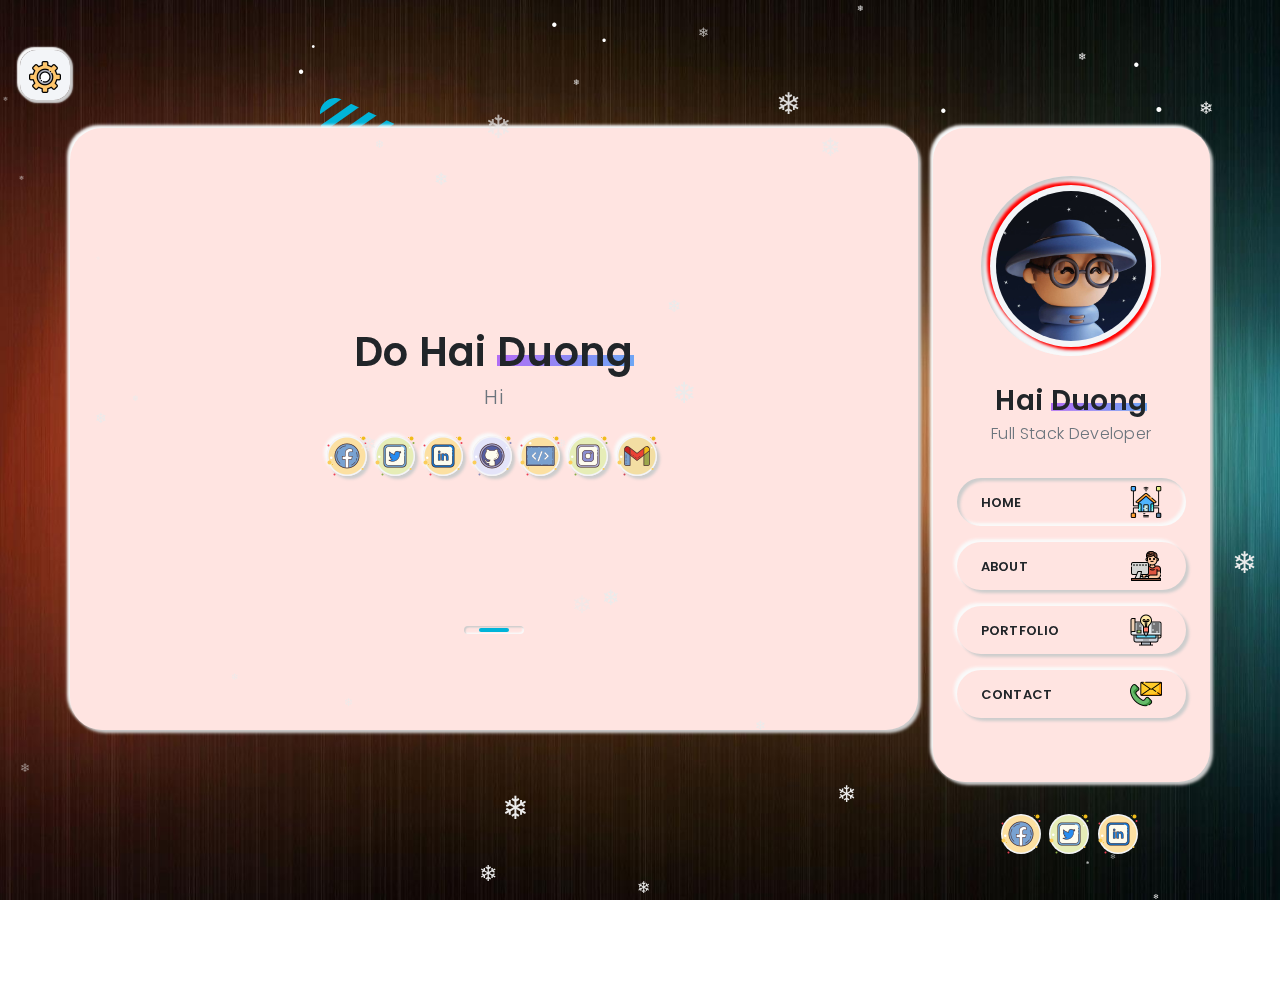
==== commit f24ac788: "Update index.html" ====
--- a/index.html
+++ b/index.html
@@ -18,9 +18,9 @@
       <link href="css/owl-carousel/owl.transitions.css" rel="stylesheet"  media="all" />
       <link href="//fonts.googleapis.com/css?family=Poppins:300,400,500,600,700" rel="stylesheet">
       <link rel="stylesheet" href="https://cdnjs.cloudflare.com/ajax/libs/font-awesome/5.15.1/css/all.min.css" />
-      <link rel="icon" href="assets/image/items/favicon.png" sizes="32x32" />
-      <link rel="icon" href="assets/image/items/favicon.png" sizes="192x192" />
-      <link rel="apple-touch-icon" href="assets/image/items/favicon.png" />
+      <link rel="icon" href="./assets/image/items/favicon.png" sizes="32x32" />
+      <link rel="icon" href="./assets/image/items/favicon.png" sizes="192x192" />
+      <link rel="apple-touch-icon" href="./assets/image/items/favicon.png" />
       <!--Alternate styles for demo purposes only-->
       <link href="css/switcher.css"  rel="stylesheet" type="text/css"/>
       <link href="css/styles/clr-1.css" rel="stylesheet" type="text/css" title="clr-1" media="all"/>
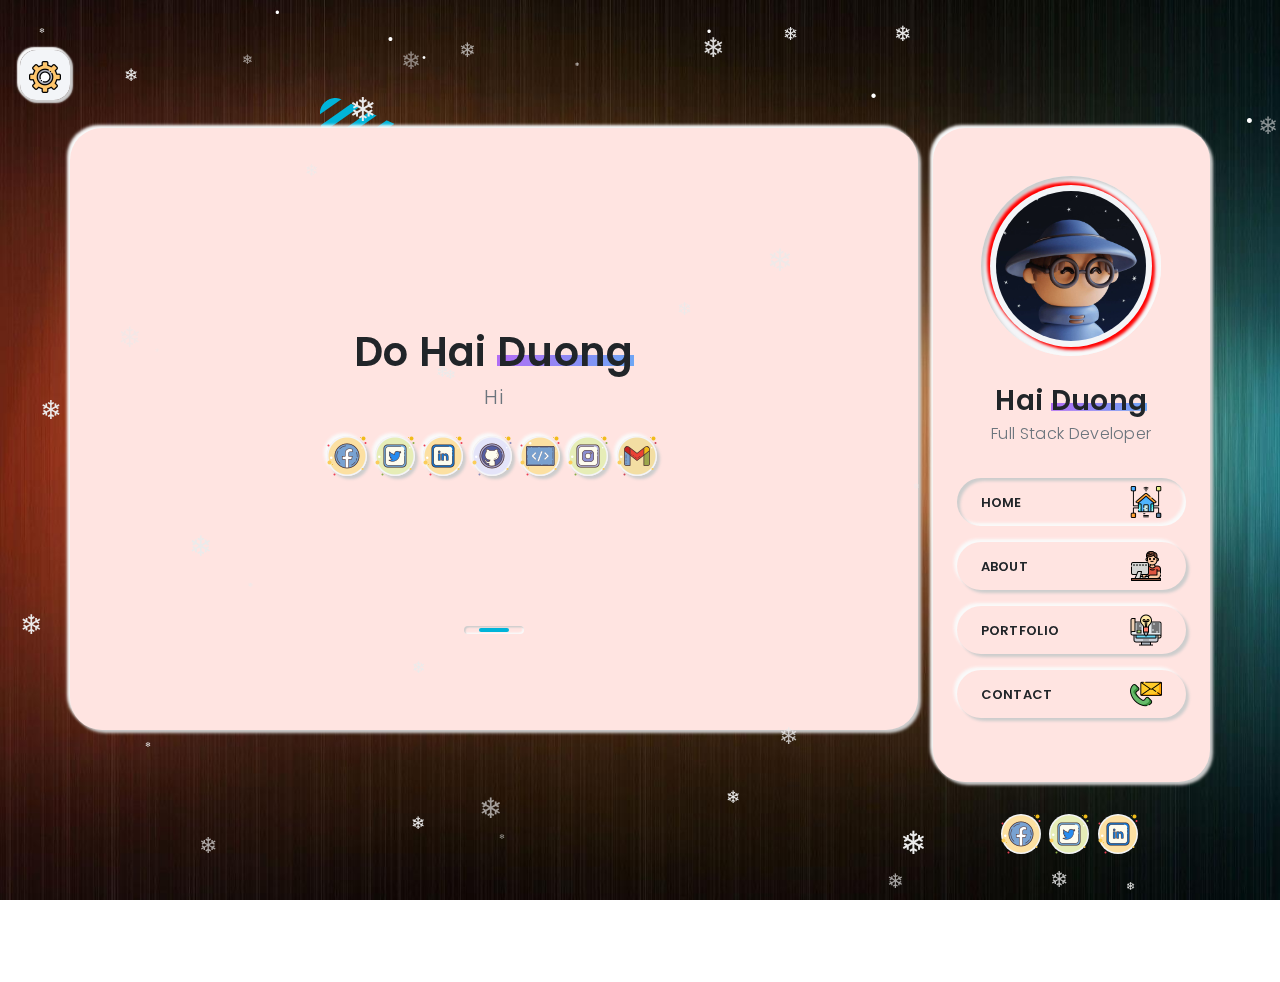
==== commit 70d8f161: "Update index.html" ====
--- a/index.html
+++ b/index.html
@@ -7,15 +7,15 @@
       <meta name="description" content="">
       <meta name="viewport" content="width=device-width, initial-scale=1.0">
       <!-- Css -->
-      <link href="css/sweetalert2.min.css" rel="stylesheet" type="text/css" media="all" />
-      <link href="css/bootstrap.css" rel="stylesheet" type="text/css" media="all" />
-      <link href="css/main.css" rel="stylesheet" type="text/css" media="all" />
-      <link href="css/venobox.css" rel="stylesheet" type="text/css" media="all" />
-      <link href="css/animate.css" rel="stylesheet" type="text/css" media="all"/>
-      <link href="css/fonts.css" rel="stylesheet" type="text/css" media="all" />
-      <link href="css/owl-carousel/owl.carousel.css" rel="stylesheet"  media="all"/>
-      <link href="css/owl-carousel/owl.theme.css" rel="stylesheet"  media="all" />
-      <link href="css/owl-carousel/owl.transitions.css" rel="stylesheet"  media="all" />
+      <link href="./css/sweetalert2.min.css" rel="stylesheet" type="text/css" media="all" />
+      <link href="./css/bootstrap.css" rel="stylesheet" type="text/css" media="all" />
+      <link href="./css/main.css" rel="stylesheet" type="text/css" media="all" />
+      <link href="./css/venobox.css" rel="stylesheet" type="text/css" media="all" />
+      <link href="./css/animate.css" rel="stylesheet" type="text/css" media="all"/>
+      <link href="./css/fonts.css" rel="stylesheet" type="text/css" media="all" />
+      <link href="./css/owl-carousel/owl.carousel.css" rel="stylesheet"  media="all"/>
+      <link href="./css/owl-carousel/owl.theme.css" rel="stylesheet"  media="all" />
+      <link href="./css/owl-carousel/owl.transitions.css" rel="stylesheet"  media="all" />
       <link href="//fonts.googleapis.com/css?family=Poppins:300,400,500,600,700" rel="stylesheet">
       <link rel="stylesheet" href="https://cdnjs.cloudflare.com/ajax/libs/font-awesome/5.15.1/css/all.min.css" />
       <link rel="icon" href="./assets/image/items/favicon.png" sizes="32x32" />
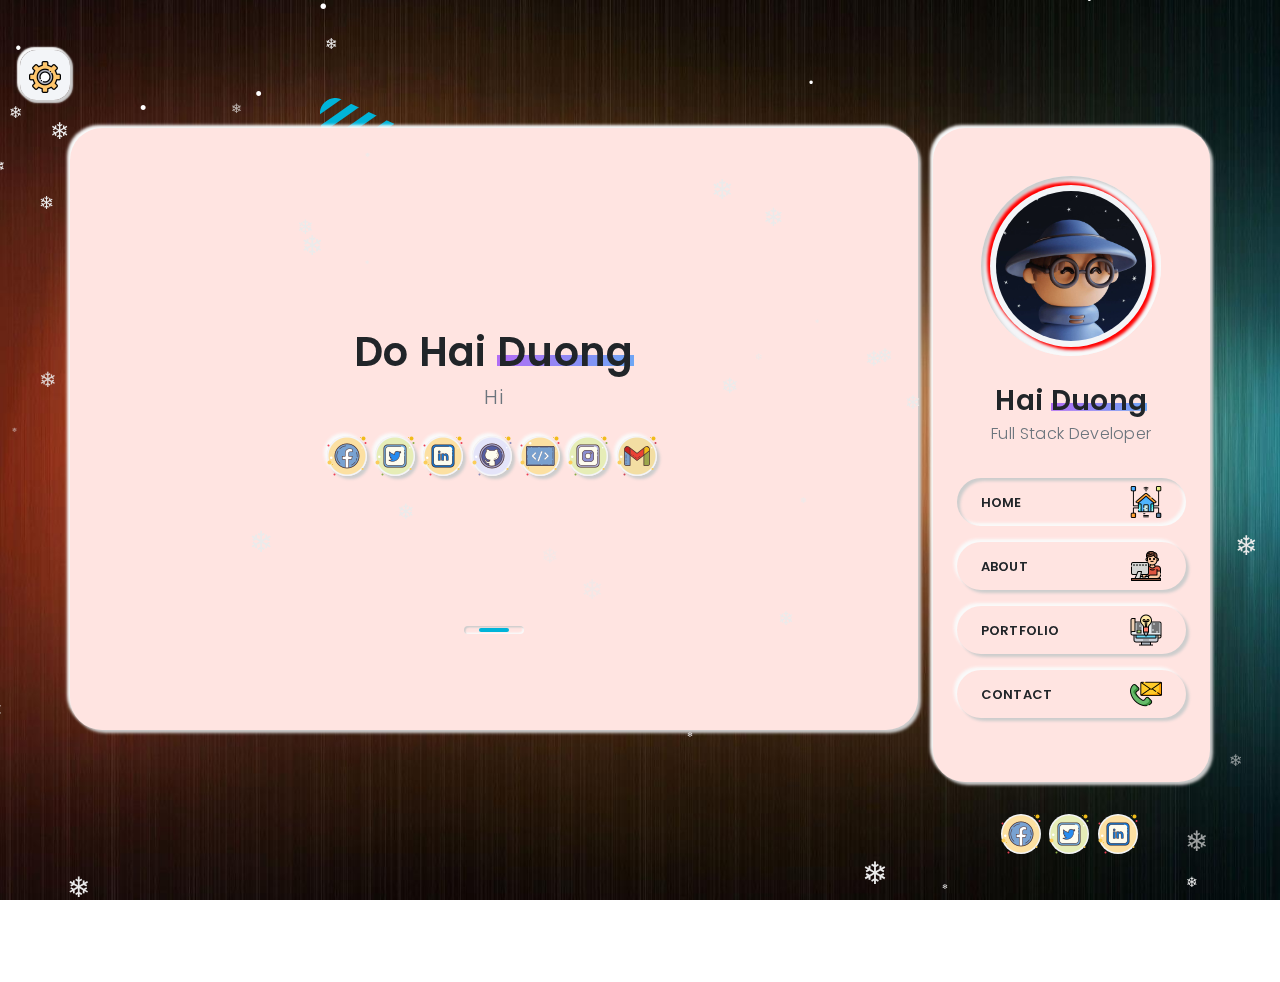
==== commit 34fb2c39: "Update index.html" ====
--- a/index.html
+++ b/index.html
@@ -22,40 +22,40 @@
       <link rel="icon" href="./assets/image/items/favicon.png" sizes="192x192" />
       <link rel="apple-touch-icon" href="./assets/image/items/favicon.png" />
       <!--Alternate styles for demo purposes only-->
-      <link href="css/switcher.css"  rel="stylesheet" type="text/css"/>
-      <link href="css/styles/clr-1.css" rel="stylesheet" type="text/css" title="clr-1" media="all"/>
-      <link href="css/styles/clr-2.css" rel="alternate stylesheet" type="text/css" title="clr-2" media="all" />
-      <link href="css/styles/clr-3.css" rel="alternate stylesheet" type="text/css" title="clr-3" media="all" />
-      <link href="css/styles/clr-4.css" rel="alternate stylesheet" type="text/css" title="clr-4" media="all" />
-      <link href="css/styles/clr-5.css" rel="alternate stylesheet" type="text/css" title="clr-5" media="all" />
-      <link href="css/styles/clr-6.css" rel="alternate stylesheet" type="text/css" title="clr-6" media="all" />
-      <link href="css/styles/clr-7.css" rel="alternate stylesheet" type="text/css" title="clr-7" media="all" />
-      <link href="css/styles/clr-8.css" rel="alternate stylesheet" type="text/css" title="clr-8" media="all" />
-      <link href="css/styles/clr-9.css" rel="alternate stylesheet" type="text/css" title="clr-9" media="all" />
-      <link href="css/styles/clr-10.css" rel="alternate stylesheet" type="text/css" title="clr-10" media="all" />
-      <link href="css/styles/clr-11.css" rel="alternate stylesheet" type="text/css" title="clr-11" media="all" />
-      <link href="css/styles/clr-12.css" rel="alternate stylesheet" type="text/css" title="clr-12" media="all" />
-      <link href="css/styles/clr-13.css" rel="alternate stylesheet" type="text/css" title="clr-13" media="all" />
-      <link href="css/styles/clr-14.css" rel="alternate stylesheet" type="text/css" title="clr-14" media="all" />
-      <link href="css/styles/clr-15.css" rel="alternate stylesheet" type="text/css" title="clr-15" media="all" />
-      <link href="css/styles/clr-16.css" rel="alternate stylesheet" type="text/css" title="clr-16" media="all" />
-      <link href="css/styles/clr-17.css" rel="alternate stylesheet" type="text/css" title="clr-17" media="all" />
-      <link href="css/styles/clr-18.css" rel="alternate stylesheet" type="text/css" title="clr-18" media="all" />
-      <link href="css/styles/clr-19.css" rel="alternate stylesheet" type="text/css" title="clr-19" media="all" />
-      <link href="css/styles/clr-20.css" rel="alternate stylesheet" type="text/css" title="clr-20" media="all" />
-      <link href="css/styles/clr-21.css" rel="alternate stylesheet" type="text/css" title="clr-21" media="all" />
-      <link href="css/styles/clr-22.css" rel="alternate stylesheet" type="text/css" title="clr-22" media="all" />
-      <link href="css/styles/clr-23.css" rel="alternate stylesheet" type="text/css" title="clr-23" media="all" />
-      <link href="css/styles/clr-24.css" rel="alternate stylesheet" type="text/css" title="clr-24" media="all" />
-      <link href="css/styles/clr-25.css" rel="alternate stylesheet" type="text/css" title="clr-25" media="all" />
-      <link href="css/styles/clr-26.css" rel="alternate stylesheet" type="text/css" title="clr-26" media="all" />
-      <link href="css/styles/clr-27.css" rel="alternate stylesheet" type="text/css" title="clr-27" media="all" />
-      <link href="css/styles/clr-28.css" rel="alternate stylesheet" type="text/css" title="clr-28" media="all" />
-      <link href="css/styles/clr-29.css" rel="alternate stylesheet" type="text/css" title="clr-29" media="all" />
-      <link href="css/styles/clr-30.css" rel="alternate stylesheet" type="text/css" title="clr-30" media="all" />
-      <link href="css/styles/clr-31.css" rel="alternate stylesheet" type="text/css" title="clr-31" media="all" />
-      <link href="css/styles/clr-32.css" rel="alternate stylesheet" type="text/css" title="clr-32" media="all" />
-      <link href="css/styles/clr-33.css" rel="alternate stylesheet" type="text/css" title="clr-33" media="all" />
+      <link href="./css/switcher.css"  rel="stylesheet" type="text/css"/>
+      <link href="./css/styles/clr-1.css" rel="stylesheet" type="text/css" title="clr-1" media="all"/>
+      <link href="./css/styles/clr-2.css" rel="alternate stylesheet" type="text/css" title="clr-2" media="all" />
+      <link href="./css/styles/clr-3.css" rel="alternate stylesheet" type="text/css" title="clr-3" media="all" />
+      <link href="./css/styles/clr-4.css" rel="alternate stylesheet" type="text/css" title="clr-4" media="all" />
+      <link href="./css/styles/clr-5.css" rel="alternate stylesheet" type="text/css" title="clr-5" media="all" />
+      <link href="./css/styles/clr-6.css" rel="alternate stylesheet" type="text/css" title="clr-6" media="all" />
+      <link href="./css/styles/clr-7.css" rel="alternate stylesheet" type="text/css" title="clr-7" media="all" />
+      <link href="./css/styles/clr-8.css" rel="alternate stylesheet" type="text/css" title="clr-8" media="all" />
+      <link href="./css/styles/clr-9.css" rel="alternate stylesheet" type="text/css" title="clr-9" media="all" />
+      <link href="./css/styles/clr-10.css" rel="alternate stylesheet" type="text/css" title="clr-10" media="all" />
+      <link href="./css/styles/clr-11.css" rel="alternate stylesheet" type="text/css" title="clr-11" media="all" />
+      <link href="./css/styles/clr-12.css" rel="alternate stylesheet" type="text/css" title="clr-12" media="all" />
+      <link href="./css/styles/clr-13.css" rel="alternate stylesheet" type="text/css" title="clr-13" media="all" />
+      <link href="./css/styles/clr-14.css" rel="alternate stylesheet" type="text/css" title="clr-14" media="all" />
+      <link href="./css/styles/clr-15.css" rel="alternate stylesheet" type="text/css" title="clr-15" media="all" />
+      <link href="./css/styles/clr-16.css" rel="alternate stylesheet" type="text/css" title="clr-16" media="all" />
+      <link href="./css/styles/clr-17.css" rel="alternate stylesheet" type="text/css" title="clr-17" media="all" />
+      <link href="./css/styles/clr-18.css" rel="alternate stylesheet" type="text/css" title="clr-18" media="all" />
+      <link href="./css/styles/clr-19.css" rel="alternate stylesheet" type="text/css" title="clr-19" media="all" />
+      <link href="./css/styles/clr-20.css" rel="alternate stylesheet" type="text/css" title="clr-20" media="all" />
+      <link href="./css/styles/clr-21.css" rel="alternate stylesheet" type="text/css" title="clr-21" media="all" />
+      <link href="./css/styles/clr-22.css" rel="alternate stylesheet" type="text/css" title="clr-22" media="all" />
+      <link href="./css/styles/clr-23.css" rel="alternate stylesheet" type="text/css" title="clr-23" media="all" />
+      <link href="./css/styles/clr-24.css" rel="alternate stylesheet" type="text/css" title="clr-24" media="all" />
+      <link href="./css/styles/clr-25.css" rel="alternate stylesheet" type="text/css" title="clr-25" media="all" />
+      <link href="./css/styles/clr-26.css" rel="alternate stylesheet" type="text/css" title="clr-26" media="all" />
+      <link href="./css/styles/clr-27.css" rel="alternate stylesheet" type="text/css" title="clr-27" media="all" />
+      <link href="./css/styles/clr-28.css" rel="alternate stylesheet" type="text/css" title="clr-28" media="all" />
+      <link href="./css/styles/clr-29.css" rel="alternate stylesheet" type="text/css" title="clr-29" media="all" />
+      <link href="./css/styles/clr-30.css" rel="alternate stylesheet" type="text/css" title="clr-30" media="all" />
+      <link href="./css/styles/clr-31.css" rel="alternate stylesheet" type="text/css" title="clr-31" media="all" />
+      <link href="./css/styles/clr-32.css" rel="alternate stylesheet" type="text/css" title="clr-32" media="all" />
+      <link href="./css/styles/clr-33.css" rel="alternate stylesheet" type="text/css" title="clr-33" media="all" />
    </head>
    <body>
       <div class="loader">
@@ -76,7 +76,7 @@
             </div>
             <div class="toggle">
                <div class="outer-sn radius-1 d-inline-block">
-                  <a class=" inner radius-1 d-block" href="#"><span><img src="assets/image/icon/items/setting.png"/></span></a>
+                  <a class=" inner radius-1 d-block" href="#"><span><img src="./assets/image/icon/items/setting.png"/></span></a>
                </div>
             </div>
             <div>
@@ -291,11 +291,11 @@
                   </g>
                </g>
             </svg>
-            <img class="max-width-9 layer p2 " src="assets/svg/square-rl.svg" alt="" data-depth="0.7">
-            <img class="max-width-9 shadow-inner radius-5 layer p3" src="assets/svg/circle.svg" alt="" data-depth="0.5">
-            <img class="max-width-10 shadow-inner radius-5 layer p4 " src="assets/svg/dashed-circle.svg" alt="" data-depth="0.3">
-            <img class="max-width-8 layer p5 " src="assets/svg/square-poly.svg" alt="" data-depth="0.7">
-            <img class="max-width-8 layer shadow radius-2 p6" src="assets/svg/square.svg" alt="" data-depth="0.5">
+            <img class="max-width-9 layer p2 " src="./assets/svg/square-rl.svg" alt="" data-depth="0.7">
+            <img class="max-width-9 shadow-inner radius-5 layer p3" src="./assets/svg/circle.svg" alt="" data-depth="0.5">
+            <img class="max-width-10 shadow-inner radius-5 layer p4 " src="./assets/svg/dashed-circle.svg" alt="" data-depth="0.3">
+            <img class="max-width-8 layer p5 " src="./assets/svg/square-poly.svg" alt="" data-depth="0.7">
+            <img class="max-width-8 layer shadow radius-2 p6" src="./assets/svg/square.svg" alt="" data-depth="0.5">
          </div>
          <div class="blurred-content"></div>
          <div class="container spacer-xlg">
@@ -315,37 +315,37 @@
                            <ul class="list-inline  mb-0 mt-4">
                               <li class="list-inline-item outer radius-2 mr-1 mb-2 mb-lg-0">
                                  <a class="inner btn btn-round btn-icon" href="https://www.facebook.com/profile.php?id=100027635901109">
-                                    <span class="btn-icon-inner" title="Facebook"><img src="assets/image/icon/logo/facebook-new.png"/></span>
+                                    <span class="btn-icon-inner" title="Facebook"><img src="./assets/image/icon/logo/facebook-new.png"/></span>
                                  </a>
                               </li>
                               <li class="list-inline-item outer radius-2 mr-1 mb-2 mb-lg-0">
                                  <a class="inner btn btn-round btn-icon" href="https://twitter.com/HiDng12837810">
-                                    <span class="btn-icon-inner" title="Twitter"><img src="assets/image/icon/logo/twitter.png"/></span> 
+                                    <span class="btn-icon-inner" title="Twitter"><img src="./assets/image/icon/logo/twitter.png"/></span> 
                                  </a>
                               </li>
                               <li class="list-inline-item outer radius-2 mr-1 mb-2 mb-lg-0">
                                  <a class="inner btn btn-round btn-icon" href="https://www.linkedin.com/in/hai-duong-57447b21b/" >
-                                    <span class="btn-icon-inner" title="Linkedin"><img src="assets/image/icon/logo/linkedin.png"/></span>
+                                    <span class="btn-icon-inner" title="Linkedin"><img src="./assets/image/icon/logo/linkedin.png"/></span>
                                  </a>
                               </li>
                               <li class="list-inline-item outer radius-2 mr-1 mb-2 mb-lg-0">
                                  <a class="inner btn btn-round btn-icon" href="https://github.com/HDuong1803" >
-                                    <span class="btn-icon-inner" title="Github"><img src="assets/image/icon/logo/github.png"/></span>
+                                    <span class="btn-icon-inner" title="Github"><img src="./assets/image/icon/logo/github.png"/></span>
                                  </a>
                               </li>
                               <li class="list-inline-item outer radius-2 mr-1 mb-2 mb-lg-0">
                                  <a class="inner btn btn-round btn-icon" href="https://dev.to/hduong1803">
-                                    <span class="btn-icon-inner" title="Dev Community"><img src="assets/image/icon/logo/dev.png"/></span>
+                                    <span class="btn-icon-inner" title="Dev Community"><img src="./assets/image/icon/logo/dev.png"/></span>
                                  </a>
                               </li>
                               <li class="list-inline-item outer radius-2 mr-1 mb-2 mb-lg-0">
                                  <a class="inner btn btn-round btn-icon" href="https://www.instagram.com/_hduonggg_183_/">
-                                    <span class="btn-icon-inner" title="Instagram"><img src="assets/image/icon/logo/instagram.png"/></span>
+                                    <span class="btn-icon-inner" title="Instagram"><img src="./assets/image/icon/logo/instagram.png"/></span>
                                  </a>
                               </li>
                               <li class="list-inline-item outer radius-2 mr-1 mb-2 mb-lg-0">
                                  <a class="inner btn btn-round btn-icon" href="mailto:dohaiduong1803@gmail.com">
-                                    <span class="btn-icon-inner" title="Mail"><img src="assets/image/icon/logo/mail.png"/></span>
+                                    <span class="btn-icon-inner" title="Mail"><img src="./assets/image/icon/logo/mail.png"/></span>
                                  </a>
                               </li>
                            </ul>
@@ -528,7 +528,7 @@
                               <div class="outer radius-2 position-absolute">
                                  <div class="ui-icon ui-icon-md inner ">
                                     <div class="ui-icon-inner">
-                                       <img src="assets/image/icon/items/experience.png"/>
+                                       <img src="./assets/image/icon/items/experience.png"/>
                                     </div>
                                  </div>
                               </div>
@@ -556,7 +556,7 @@
                               <div class="outer radius-2 position-absolute">
                                  <div class="ui-icon ui-icon-md inner ">
                                     <div class="ui-icon-inner">
-                                       <img src="assets/image/icon/items/education.png"/>
+                                       <img src="./assets/image/icon/items/education.png"/>
                                     </div>
                                  </div>
                               </div>
@@ -628,7 +628,6 @@
                                  </div>
                               </div>
                               <h6 class="font-weight-600 font-size-15 mb-1 mt-3">Great Support</h6>
-                              <p class="mb-0">Sed ut perspiciatis unde omnis iste natus error sit voluptatem accusantium.</p>
                            </div>
                         </div>
                         <div class="col-md-4 mb-3 mb-lg-0">
@@ -666,7 +665,6 @@
                                  </div>
                               </div>
                               <h6 class="font-weight-600 font-size-15 mb-1 mt-3">Development</h6>
-                              <p class="mb-0">Sed ut perspiciatis unde omnis iste natus error sit voluptatem accusantium.</p>
                            </div>
                         </div>
                         <div class="col-md-4 mb-3 mb-lg-0">
@@ -695,7 +693,6 @@
                                  </div>
                               </div>
                               <h6 class="font-weight-600 font-size-15 mb-1 mt-3">Web Design</h6>
-                              <p class="mb-0">Sed ut perspiciatis unde omnis iste natus error sit voluptatem accusantium.</p>
                          </div>
                         </div>
                      </div>
@@ -738,7 +735,7 @@
                                  </span>
                                  <div class="  p-2  ">
                                     <div class="shadow radius-1">
-                                       <img class=" radius-1" alt="" src="assets/image/portfolio/1.jpg">
+                                       <img class=" radius-1" alt="" src="./assets/image/portfolio/1.jpg">
                                     </div>
                                  </div>
                               </a>
@@ -754,7 +751,7 @@
                                  </span>
                                  <div class="  p-2  ">
                                     <div class="shadow radius-1">
-                                       <img class=" radius-1" alt="" src="assets/image/portfolio/2.jpg">
+                                       <img class=" radius-1" alt="" src="./assets/image/portfolio/2.jpg">
                                     </div>
                                  </div>
                               </a>
@@ -770,7 +767,7 @@
                                  </span>
                                  <div class="  p-2  ">
                                     <div class="shadow radius-1">
-                                       <img class=" radius-1" alt="" src="assets/image/portfolio/3.jpg">
+                                       <img class=" radius-1" alt="" src="./assets/image/portfolio/3.jpg">
                                     </div>
                                  </div>
                               </a>
@@ -786,7 +783,7 @@
                                  </span>
                                  <div class="  p-2  ">
                                     <div class="shadow radius-1">
-                                       <img class=" radius-1" alt="" src="assets/image/portfolio/4.jpg">
+                                       <img class=" radius-1" alt="" src="./assets/image/portfolio/4.jpg">
                                     </div>
                                  </div>
                               </a>
@@ -802,7 +799,7 @@
                                  </span>
                                  <div class="  p-2  ">
                                     <div class="shadow radius-1">
-                                       <img class=" radius-1" alt="" src="assets/image/portfolio/5.jpg">
+                                       <img class=" radius-1" alt="" src="./assets/image/portfolio/5.jpg">
                                     </div>
                                  </div>
                               </a>
@@ -818,7 +815,7 @@
                                  </span>
                                  <div class="  p-2  ">
                                     <div class="shadow radius-1">
-                                       <img class=" radius-1" alt="" src="assets/image/portfolio/6.jpg">
+                                       <img class=" radius-1" alt="" src="./assets/image/portfolio/6.jpg">
                                     </div>
                                  </div>
                               </a>
@@ -834,7 +831,7 @@
                                  </span>
                                  <div class="  p-2  ">
                                     <div class="shadow radius-1">
-                                       <img class=" radius-1" alt="" src="assets/image/portfolio/7.jpg">
+                                       <img class=" radius-1" alt="" src="./assets/image/portfolio/7.jpg">
                                     </div>
                                  </div>
                               </a>
@@ -850,7 +847,7 @@
                                  </span>
                                  <div class="  p-2  ">
                                     <div class="shadow radius-1">
-                                       <img class=" radius-1" alt="" src="assets/image/portfolio/8.jpg">
+                                       <img class=" radius-1" alt="" src="./assets/image/portfolio/8.jpg">
                                     </div>
                                  </div>
                               </a>
@@ -866,7 +863,7 @@
                                  </span>
                                  <div class="  p-2  ">
                                     <div class="shadow radius-1">
-                                       <img class=" radius-1" alt="" src="assets/image/portfolio/9.jpg">
+                                       <img class=" radius-1" alt="" src="./assets/image/portfolio/9.jpg">
                                     </div>
                                  </div>
                               </a>
@@ -888,7 +885,7 @@
                               <a class="radius-1 shadow-inner d-block " href="https://www.google.com/maps/place/Tr%C6%B0%E1%BB%9Dng+%C4%90%E1%BA%A1i+h%E1%BB%8Dc+M%E1%BB%8F+-+%C4%90%E1%BB%8Ba+ch%E1%BA%A5t/@21.0719698,105.7717192,17z/data=!3m1!4b1!4m5!3m4!1s0x3134552defbed8e9:0x1584f79c805eb017!8m2!3d21.0719648!4d105.7739133?hl=vi">
                                  <div class="  p-2  ">
                                     <div class="shadow radius-1">
-                                       <img class="img-fluid radius-1" src="assets/image/items/mapimage.jpeg">
+                                       <img class="img-fluid radius-1" src="./assets/image/items/mapimage.jpeg">
                                     </div>
                                  </div>
                               </a>
@@ -1084,7 +1081,7 @@
                      <header class="shadow bg-light radius-2 px-4 py-6 text-center ">
                         <div class="profile-image">
                         <div class="profile-image-border">
-                           <img class="rounded-circle" src="assets/image/items/avatar.jpg">
+                           <img class="rounded-circle" src="./assets/image/items/avatar.jpg">
                         </div>
                         </div>
                         <div class="mt-4 mb-5">
@@ -1101,7 +1098,7 @@
                                        <div class="media-body text-left">
                                           <span class="font-weight-600 font-size-13 text-uppercase  text-secondary-2">Home</span>
                                        </div>
-                                       <img src="assets/image/icon/items/home.png"/>
+                                       <img src="./assets/image/icon/items/home.png"/>
                                     </div>
                                  </a>
                               </li>
@@ -1111,7 +1108,7 @@
                                        <div class="media-body text-left">
                                           <span class="font-weight-600 font-size-13 text-uppercase  text-secondary-2">About</span>
                                        </div>
-                                       <img src="assets/image/icon/items/about.png"/>
+                                       <img src="./assets/image/icon/items/about.png"/>
                                     </div>
                                  </a>
                               </li>
@@ -1121,7 +1118,7 @@
                                        <div class="media-body text-left">
                                           <span class="font-weight-600 font-size-13 text-uppercase  text-secondary-2">Portfolio</span>
                                        </div>
-                                       <img src="assets/image/icon/items/portfolio.png"/>
+                                       <img src="./assets/image/icon/items/portfolio.png"/>
                                     </div>
                                  </a>
                               </li>
@@ -1131,7 +1128,7 @@
                                        <div class="media-body text-left">
                                           <span class="font-weight-600 font-size-13 text-uppercase  text-secondary-2">Contact</span>
                                        </div>
-                                       <img src="assets/image/icon/items/contact.png"/>
+                                       <img src="./assets/image/icon/items/contact.png"/>
                                     </div>
                                  </a>
                               </li>
@@ -1142,17 +1139,17 @@
                         <ul class="list-inline mt-auto mb-0">
                            <li class="list-inline-item radius-2 mr-1 mb-2 mb-lg-0">
                               <a class="inner btn btn-round btn-icon" href="https://www.facebook.com/profile.php?id=100027635901109">
-                                 <span class="btn-icon-inner" title="Facebook"><img src="assets/image/icon/logo/facebook-new.png"/></span>
+                                 <span class="btn-icon-inner" title="Facebook"><img src="./assets/image/icon/logo/facebook-new.png"/></span>
                               </a>
                            </li>
                            <li class="list-inline-item radius-2 mr-1 mb-2 mb-lg-0">
                               <a class="inner btn btn-round btn-icon" href="https://twitter.com/HiDng12837810">
-                                 <span class="btn-icon-inner" title="Twitter"><img src="assets/image/icon/logo/twitter.png"/></span> 
+                                 <span class="btn-icon-inner" title="Twitter"><img src="./assets/image/icon/logo/twitter.png"/></span> 
                               </a>
                            </li>
                            <li class="list-inline-item radius-2 mr-1 mb-2 mb-lg-0">
                               <a class="inner btn btn-round btn-icon" href="https://www.linkedin.com/in/hai-duong-57447b21b/" >
-                                 <span class="btn-icon-inner" title="Linkedin"><img src="assets/image/icon/logo/linkedin.png"/></span>
+                                 <span class="btn-icon-inner" title="Linkedin"><img src="./assets/image/icon/logo/linkedin.png"/></span>
                               </a>
                            </li>
                         </ul>
@@ -1161,31 +1158,26 @@
                </div>
             </div>
          </div>
-         <!--<a class="scroll-to-top scroll" href="#wrapper">
-            <div class="scroll-to-top-inner radius-2">
-               <span class="fas fa-arrow-alt-circle-up" style="font-size: 3rem;"></span>
-            </div>
-         </a>-->
          <!-- End to the top -->
       </div>
       <script>
       </script>
       <!-- End wrapper -->
       <!--JavaScript-->
-      <script type="text/javascript" src="js/jquery.min.js"></script>
-      <script type="text/javascript" src="js/bootstrap.min.js"></script>
-      <script type="text/javascript" src="js/jquery.easytabs.min.js"></script>
-      <script type="text/javascript" src="js/jquery.easing.js"></script>
-      <script type="text/javascript" src="js/smooth-scroll.js"></script>
-      <script type="text/javascript" src="js/venobox.js"></script>
-      <script type="text/javascript" src="js/owl.carousel.js"></script>
-      <script type="text/javascript" src="js/placeholders.min.js"></script>
-      <script type="text/javascript" src="js/parallax.js"></script>
-      <script type="text/javascript" src="js/morphext.min.js"></script>
-      <script type="text/javascript" src="js/switcher.js"></script>
-      <script type="text/javascript" src="js/script.js"></script>
-      <script type="text/javascript" src="js/sweetalert2.min.js"></script>
-      <script type="text/javascript" src="js/snow.js"></script>
+      <script type="text/javascript" src="./js/jquery.min.js"></script>
+      <script type="text/javascript" src="./js/bootstrap.min.js"></script>
+      <script type="text/javascript" src="./js/jquery.easytabs.min.js"></script>
+      <script type="text/javascript" src="./js/jquery.easing.js"></script>
+      <script type="text/javascript" src="./js/smooth-scroll.js"></script>
+      <script type="text/javascript" src="./js/venobox.js"></script>
+      <script type="text/javascript" src="./js/owl.carousel.js"></script>
+      <script type="text/javascript" src="./js/placeholders.min.js"></script>
+      <script type="text/javascript" src="./js/parallax.js"></script>
+      <script type="text/javascript" src="./js/morphext.min.js"></script>
+      <script type="text/javascript" src="./js/switcher.js"></script>
+      <script type="text/javascript" src="./js/script.js"></script>
+      <script type="text/javascript" src="./js/sweetalert2.min.js"></script>
+      <script type="text/javascript" src="./js/snow.js"></script>
       
       </script>
       <!--End Javascript-->
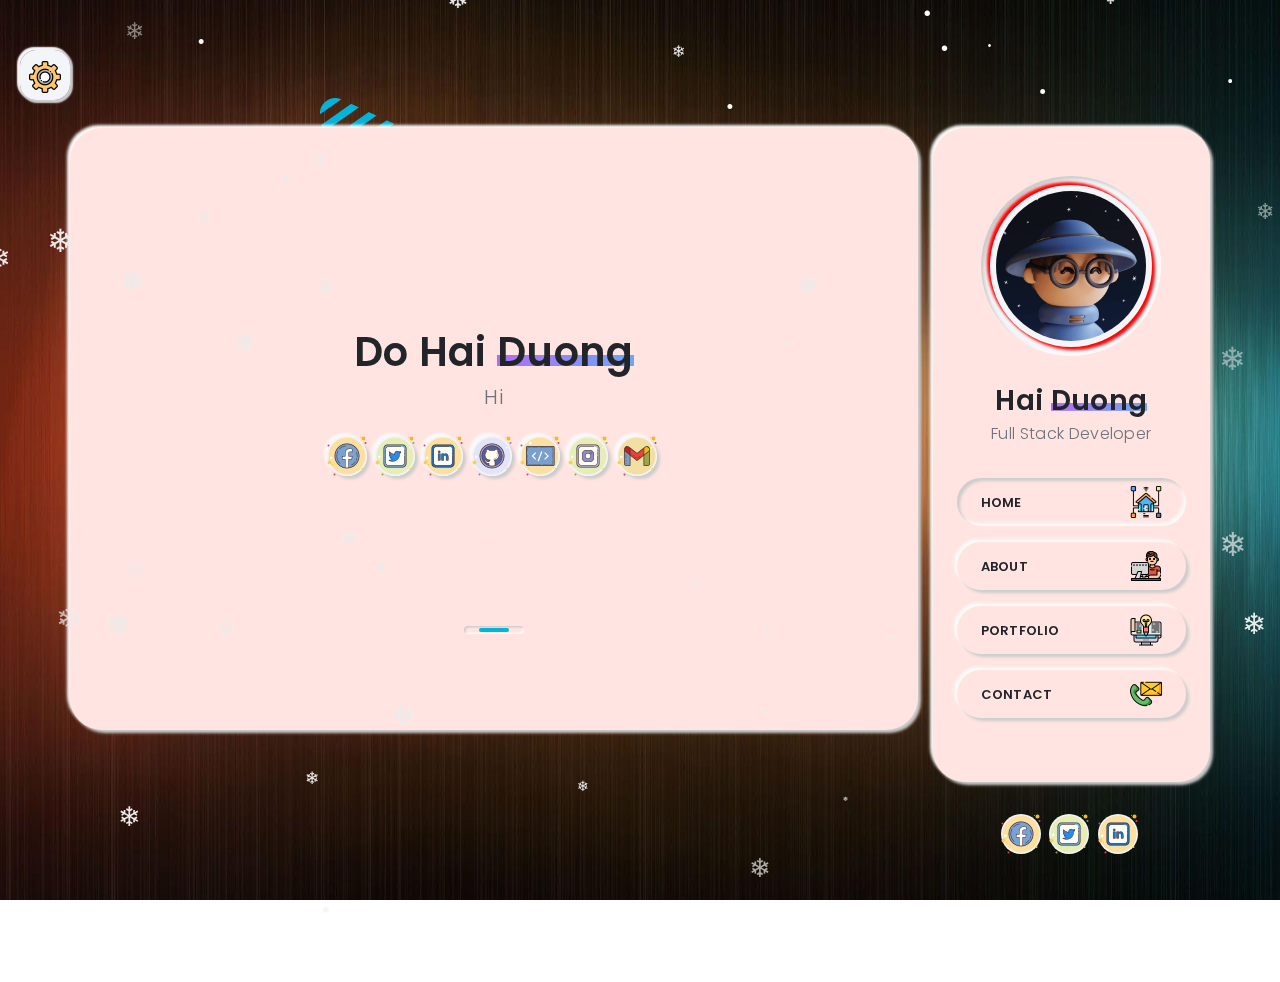
==== commit b25597ff: "Update index.html" ====
--- a/index.html
+++ b/index.html
@@ -453,7 +453,7 @@
                                  <h6 class="font-weight-600 font-size-14 text-uppercase">Rust</h6>
                                  <div class="progress mb-3">
                                     <div class="percentage">
-                                       30%
+                                       40%
                                     </div>
                                  </div>
                               </li>
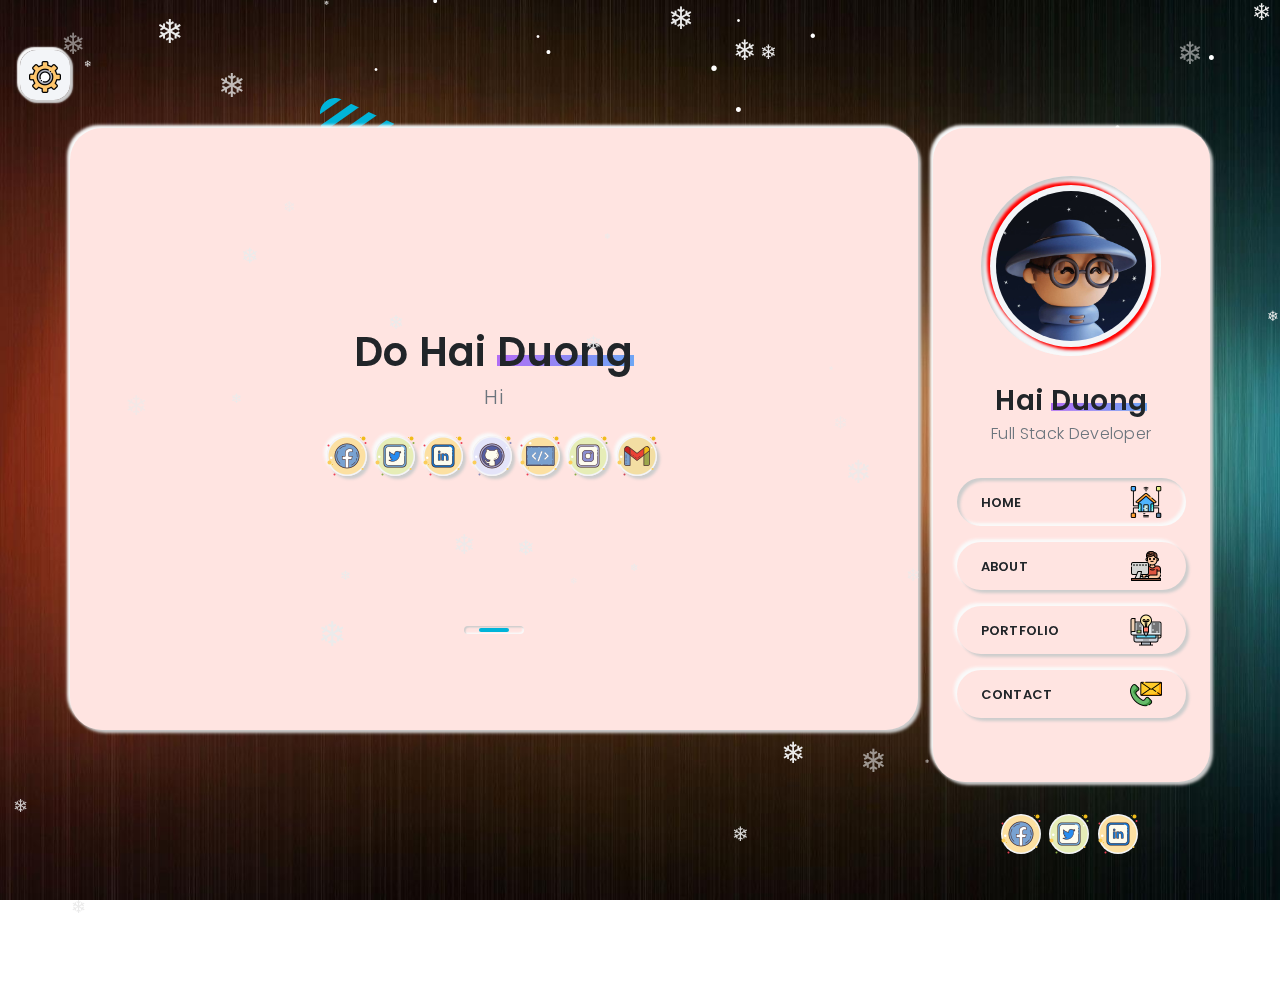
==== commit ff5c6c11: "Update index.html" ====
--- a/index.html
+++ b/index.html
@@ -742,7 +742,7 @@
                            </div>
                         </div>
                         <div class="col-lg-4   mb-5">
-                           <div class="item game">
+                           <div class="item web">
                               <a class="radius-1 shadow-inner hover-effect d-block" data-overlay="rgba(52,58,64,.6)" href="https://hduong1803.github.io/Trend-Heart/">
                                  <span class="hover-effect-container">
                                     <span class="hover-effect-icon ">
@@ -774,7 +774,7 @@
                            </div>
                         </div>
                         <div class="col-lg-4 mb-5">
-                           <div class="item web">
+                           <div class="item game">
                               <a class="radius-1 shadow-inner hover-effect d-block " data-overlay="rgba(52,58,64,.6)" href="https://github.com/HDuong1803/block-sort-java-swing">
                                  <span class="hover-effect-container">
                                     <span class="hover-effect-icon ">
@@ -790,7 +790,7 @@
                            </div>
                         </div>
                         <div class="col-lg-4   mb-5">
-                           <div class="item game">
+                           <div class="item web">
                               <a class="radius-1 shadow-inner hover-effect d-block" data-overlay="rgba(52,58,64,.6)" href="https://github.com/HDuong1803/Web3-Mint-Website">
                                  <span class="hover-effect-container">
                                     <span class="hover-effect-icon ">
